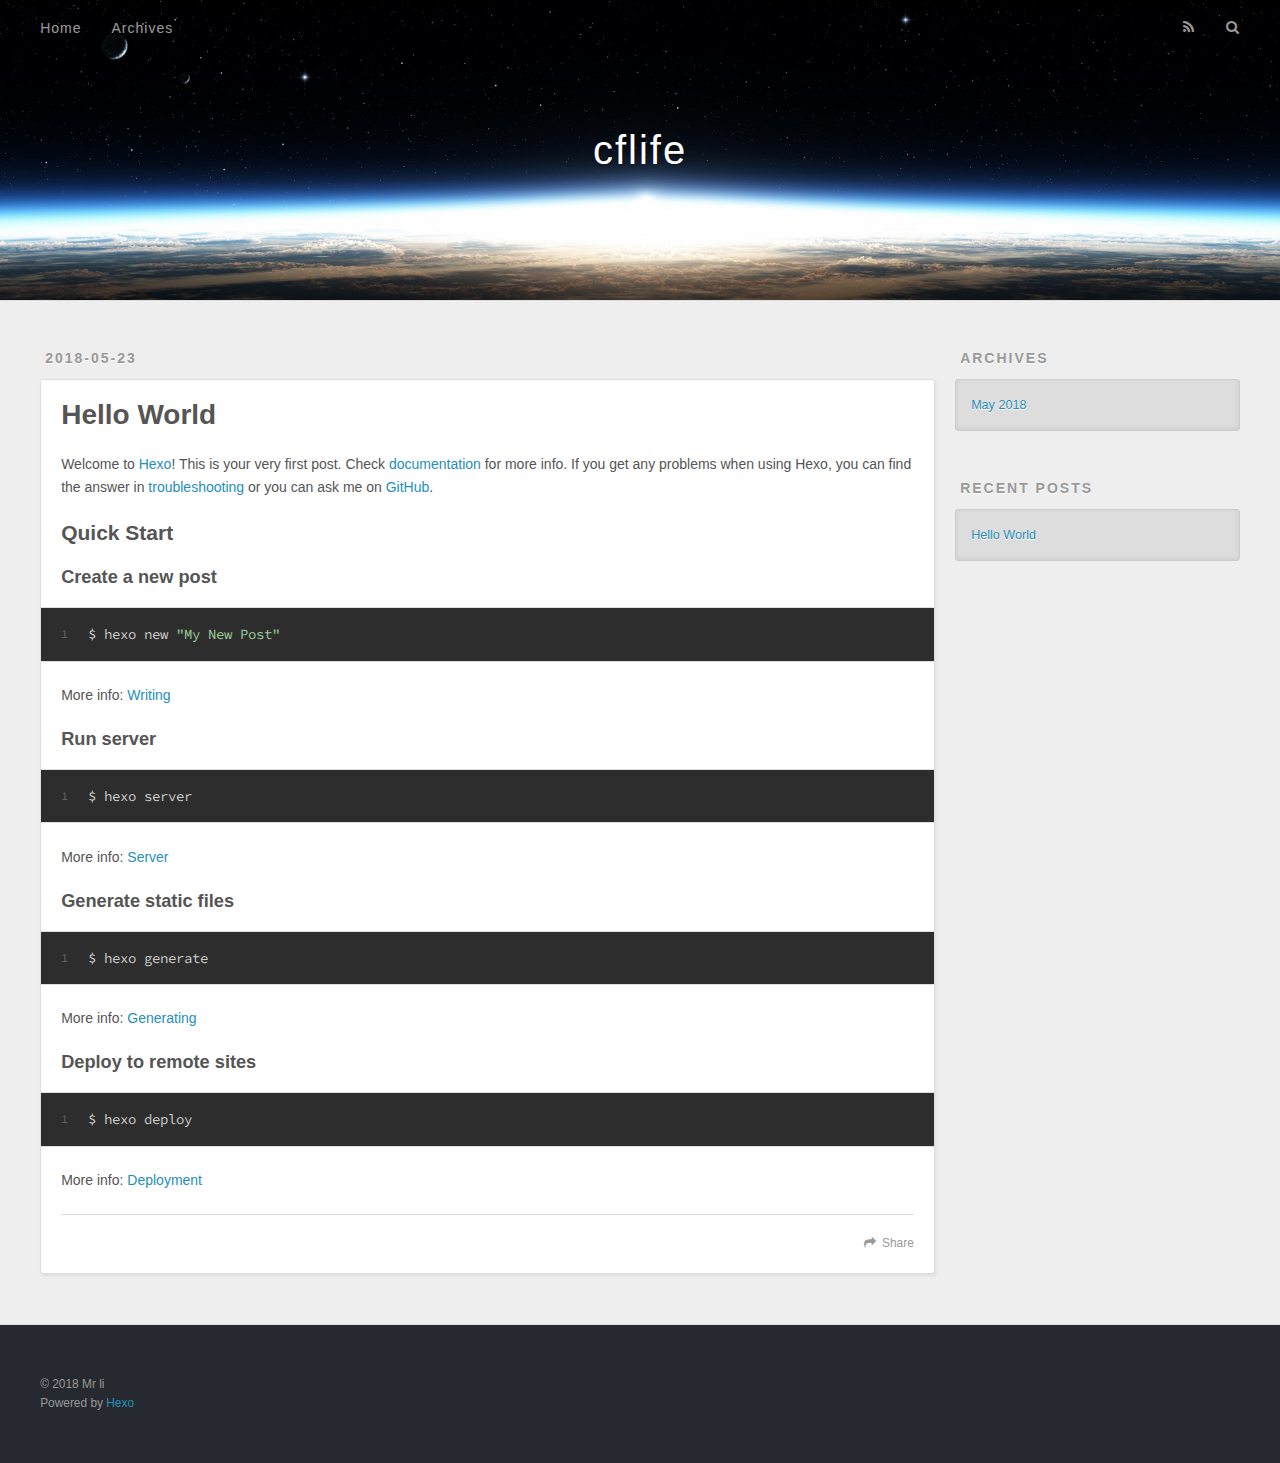
==== index.html @ 487282b2 "Site updated: 2018-05-23 17:48:22" ====
<!DOCTYPE html>
<html>
<head>
  <meta charset="utf-8">
  

  
  <title>cflife</title>
  <meta name="viewport" content="width=device-width, initial-scale=1, maximum-scale=1">
  <meta property="og:type" content="website">
<meta property="og:title" content="cflife">
<meta property="og:url" content="http://yoursite.com/index.html">
<meta property="og:site_name" content="cflife">
<meta property="og:locale" content="default">
<meta name="twitter:card" content="summary">
<meta name="twitter:title" content="cflife">
  
    <link rel="alternate" href="/atom.xml" title="cflife" type="application/atom+xml">
  
  
    <link rel="icon" href="/favicon.png">
  
  
    <link href="//fonts.googleapis.com/css?family=Source+Code+Pro" rel="stylesheet" type="text/css">
  
  <link rel="stylesheet" href="/css/style.css">
</head>

<body>
  <div id="container">
    <div id="wrap">
      <header id="header">
  <div id="banner"></div>
  <div id="header-outer" class="outer">
    <div id="header-title" class="inner">
      <h1 id="logo-wrap">
        <a href="/" id="logo">cflife</a>
      </h1>
      
    </div>
    <div id="header-inner" class="inner">
      <nav id="main-nav">
        <a id="main-nav-toggle" class="nav-icon"></a>
        
          <a class="main-nav-link" href="/">Home</a>
        
          <a class="main-nav-link" href="/archives">Archives</a>
        
      </nav>
      <nav id="sub-nav">
        
          <a id="nav-rss-link" class="nav-icon" href="/atom.xml" title="RSS Feed"></a>
        
        <a id="nav-search-btn" class="nav-icon" title="Search"></a>
      </nav>
      <div id="search-form-wrap">
        <form action="//google.com/search" method="get" accept-charset="UTF-8" class="search-form"><input type="search" name="q" class="search-form-input" placeholder="Search"><button type="submit" class="search-form-submit">&#xF002;</button><input type="hidden" name="sitesearch" value="http://yoursite.com"></form>
      </div>
    </div>
  </div>
</header>
      <div class="outer">
        <section id="main">
  
    <article id="post-hello-world" class="article article-type-post" itemscope itemprop="blogPost">
  <div class="article-meta">
    <a href="/2018/05/23/hello-world/" class="article-date">
  <time datetime="2018-05-23T09:26:45.474Z" itemprop="datePublished">2018-05-23</time>
</a>
    
  </div>
  <div class="article-inner">
    
    
      <header class="article-header">
        
  
    <h1 itemprop="name">
      <a class="article-title" href="/2018/05/23/hello-world/">Hello World</a>
    </h1>
  

      </header>
    
    <div class="article-entry" itemprop="articleBody">
      
        <p>Welcome to <a href="https://hexo.io/" target="_blank" rel="noopener">Hexo</a>! This is your very first post. Check <a href="https://hexo.io/docs/" target="_blank" rel="noopener">documentation</a> for more info. If you get any problems when using Hexo, you can find the answer in <a href="https://hexo.io/docs/troubleshooting.html" target="_blank" rel="noopener">troubleshooting</a> or you can ask me on <a href="https://github.com/hexojs/hexo/issues" target="_blank" rel="noopener">GitHub</a>.</p>
<h2 id="Quick-Start"><a href="#Quick-Start" class="headerlink" title="Quick Start"></a>Quick Start</h2><h3 id="Create-a-new-post"><a href="#Create-a-new-post" class="headerlink" title="Create a new post"></a>Create a new post</h3><figure class="highlight bash"><table><tr><td class="gutter"><pre><span class="line">1</span><br></pre></td><td class="code"><pre><span class="line">$ hexo new <span class="string">"My New Post"</span></span><br></pre></td></tr></table></figure>
<p>More info: <a href="https://hexo.io/docs/writing.html" target="_blank" rel="noopener">Writing</a></p>
<h3 id="Run-server"><a href="#Run-server" class="headerlink" title="Run server"></a>Run server</h3><figure class="highlight bash"><table><tr><td class="gutter"><pre><span class="line">1</span><br></pre></td><td class="code"><pre><span class="line">$ hexo server</span><br></pre></td></tr></table></figure>
<p>More info: <a href="https://hexo.io/docs/server.html" target="_blank" rel="noopener">Server</a></p>
<h3 id="Generate-static-files"><a href="#Generate-static-files" class="headerlink" title="Generate static files"></a>Generate static files</h3><figure class="highlight bash"><table><tr><td class="gutter"><pre><span class="line">1</span><br></pre></td><td class="code"><pre><span class="line">$ hexo generate</span><br></pre></td></tr></table></figure>
<p>More info: <a href="https://hexo.io/docs/generating.html" target="_blank" rel="noopener">Generating</a></p>
<h3 id="Deploy-to-remote-sites"><a href="#Deploy-to-remote-sites" class="headerlink" title="Deploy to remote sites"></a>Deploy to remote sites</h3><figure class="highlight bash"><table><tr><td class="gutter"><pre><span class="line">1</span><br></pre></td><td class="code"><pre><span class="line">$ hexo deploy</span><br></pre></td></tr></table></figure>
<p>More info: <a href="https://hexo.io/docs/deployment.html" target="_blank" rel="noopener">Deployment</a></p>

      
    </div>
    <footer class="article-footer">
      <a data-url="http://yoursite.com/2018/05/23/hello-world/" data-id="cjhixe6qp0000dop8ftk50nv5" class="article-share-link">Share</a>
      
      
    </footer>
  </div>
  
</article>


  


</section>
        
          <aside id="sidebar">
  
    

  
    

  
    
  
    
  <div class="widget-wrap">
    <h3 class="widget-title">Archives</h3>
    <div class="widget">
      <ul class="archive-list"><li class="archive-list-item"><a class="archive-list-link" href="/archives/2018/05/">May 2018</a></li></ul>
    </div>
  </div>


  
    
  <div class="widget-wrap">
    <h3 class="widget-title">Recent Posts</h3>
    <div class="widget">
      <ul>
        
          <li>
            <a href="/2018/05/23/hello-world/">Hello World</a>
          </li>
        
      </ul>
    </div>
  </div>

  
</aside>
        
      </div>
      <footer id="footer">
  
  <div class="outer">
    <div id="footer-info" class="inner">
      &copy; 2018 Mr li<br>
      Powered by <a href="http://hexo.io/" target="_blank">Hexo</a>
    </div>
  </div>
</footer>
    </div>
    <nav id="mobile-nav">
  
    <a href="/" class="mobile-nav-link">Home</a>
  
    <a href="/archives" class="mobile-nav-link">Archives</a>
  
</nav>
    

<script src="//ajax.googleapis.com/ajax/libs/jquery/2.0.3/jquery.min.js"></script>


  <link rel="stylesheet" href="/fancybox/jquery.fancybox.css">
  <script src="/fancybox/jquery.fancybox.pack.js"></script>


<script src="/js/script.js"></script>



  </div>
</body>
</html>
---- css/style.css ----
body {
  width: 100%;
}
body:before,
body:after {
  content: "";
  display: table;
}
body:after {
  clear: both;
}
html,
body,
div,
span,
applet,
object,
iframe,
h1,
h2,
h3,
h4,
h5,
h6,
p,
blockquote,
pre,
a,
abbr,
acronym,
address,
big,
cite,
code,
del,
dfn,
em,
img,
ins,
kbd,
q,
s,
samp,
small,
strike,
strong,
sub,
sup,
tt,
var,
dl,
dt,
dd,
ol,
ul,
li,
fieldset,
form,
label,
legend,
table,
caption,
tbody,
tfoot,
thead,
tr,
th,
td {
  margin: 0;
  padding: 0;
  border: 0;
  outline: 0;
  font-weight: inherit;
  font-style: inherit;
  font-family: inherit;
  font-size: 100%;
  vertical-align: baseline;
}
body {
  line-height: 1;
  color: #000;
  background: #fff;
}
ol,
ul {
  list-style: none;
}
table {
  border-collapse: separate;
  border-spacing: 0;
  vertical-align: middle;
}
caption,
th,
td {
  text-align: left;
  font-weight: normal;
  vertical-align: middle;
}
a img {
  border: none;
}
input,
button {
  margin: 0;
  padding: 0;
}
input::-moz-focus-inner,
button::-moz-focus-inner {
  border: 0;
  padding: 0;
}
@font-face {
  font-family: FontAwesome;
  font-style: normal;
  font-weight: normal;
  src: url("fonts/fontawesome-webfont.eot?v=#4.0.3");
  src: url("fonts/fontawesome-webfont.eot?#iefix&v=#4.0.3") format("embedded-opentype"), url("fonts/fontawesome-webfont.woff?v=#4.0.3") format("woff"), url("fonts/fontawesome-webfont.ttf?v=#4.0.3") format("truetype"), url("fonts/fontawesome-webfont.svg#fontawesomeregular?v=#4.0.3") format("svg");
}
html,
body,
#container {
  height: 100%;
}
body {
  background: #eee;
  font: 14px -apple-system, BlinkMacSystemFont, "Segoe UI", "Roboto", "Oxygen", "Ubuntu", "Cantarell", "Fira Sans", "Droid Sans", "Helvetica Neue", sans-serif;
  -webkit-text-size-adjust: 100%;
}
.outer {
  max-width: 1220px;
  margin: 0 auto;
  padding: 0 20px;
}
.outer:before,
.outer:after {
  content: "";
  display: table;
}
.outer:after {
  clear: both;
}
.inner {
  display: inline;
  float: left;
  width: 98.33333333333333%;
  margin: 0 0.833333333333333%;
}
.left,
.alignleft {
  float: left;
}
.right,
.alignright {
  float: right;
}
.clear {
  clear: both;
}
#container {
  position: relative;
}
.mobile-nav-on {
  overflow: hidden;
}
#wrap {
  height: 100%;
  width: 100%;
  position: absolute;
  top: 0;
  left: 0;
  -webkit-transition: 0.2s ease-out;
  -moz-transition: 0.2s ease-out;
  -ms-transition: 0.2s ease-out;
  transition: 0.2s ease-out;
  z-index: 1;
  background: #eee;
}
.mobile-nav-on #wrap {
  left: 280px;
}
@media screen and (min-width: 768px) {
  #main {
    display: inline;
    float: left;
    width: 73.33333333333333%;
    margin: 0 0.833333333333333%;
  }
}
.article-date,
.article-category-link,
.archive-year,
.widget-title {
  text-decoration: none;
  text-transform: uppercase;
  letter-spacing: 2px;
  color: #999;
  margin-bottom: 1em;
  margin-left: 5px;
  line-height: 1em;
  text-shadow: 0 1px #fff;
  font-weight: bold;
}
.article-inner,
.archive-article-inner {
  background: #fff;
  -webkit-box-shadow: 1px 2px 3px #ddd;
  box-shadow: 1px 2px 3px #ddd;
  border: 1px solid #ddd;
  border-radius: 3px;
}
.article-entry h1,
.widget h1 {
  font-size: 2em;
}
.article-entry h2,
.widget h2 {
  font-size: 1.5em;
}
.article-entry h3,
.widget h3 {
  font-size: 1.3em;
}
.article-entry h4,
.widget h4 {
  font-size: 1.2em;
}
.article-entry h5,
.widget h5 {
  font-size: 1em;
}
.article-entry h6,
.widget h6 {
  font-size: 1em;
  color: #999;
}
.article-entry hr,
.widget hr {
  border: 1px dashed #ddd;
}
.article-entry strong,
.widget strong {
  font-weight: bold;
}
.article-entry em,
.widget em,
.article-entry cite,
.widget cite {
  font-style: italic;
}
.article-entry sup,
.widget sup,
.article-entry sub,
.widget sub {
  font-size: 0.75em;
  line-height: 0;
  position: relative;
  vertical-align: baseline;
}
.article-entry sup,
.widget sup {
  top: -0.5em;
}
.article-entry sub,
.widget sub {
  bottom: -0.2em;
}
.article-entry small,
.widget small {
  font-size: 0.85em;
}
.article-entry acronym,
.widget acronym,
.article-entry abbr,
.widget abbr {
  border-bottom: 1px dotted;
}
.article-entry ul,
.widget ul,
.article-entry ol,
.widget ol,
.article-entry dl,
.widget dl {
  margin: 0 20px;
  line-height: 1.6em;
}
.article-entry ul ul,
.widget ul ul,
.article-entry ol ul,
.widget ol ul,
.article-entry ul ol,
.widget ul ol,
.article-entry ol ol,
.widget ol ol {
  margin-top: 0;
  margin-bottom: 0;
}
.article-entry ul,
.widget ul {
  list-style: disc;
}
.article-entry ol,
.widget ol {
  list-style: decimal;
}
.article-entry dt,
.widget dt {
  font-weight: bold;
}
#header {
  height: 300px;
  position: relative;
  border-bottom: 1px solid #ddd;
}
#header:before,
#header:after {
  content: "";
  position: absolute;
  left: 0;
  right: 0;
  height: 40px;
}
#header:before {
  top: 0;
  background: -webkit-linear-gradient(rgba(0,0,0,0.2), transparent);
  background: -moz-linear-gradient(rgba(0,0,0,0.2), transparent);
  background: -ms-linear-gradient(rgba(0,0,0,0.2), transparent);
  background: linear-gradient(rgba(0,0,0,0.2), transparent);
}
#header:after {
  bottom: 0;
  background: -webkit-linear-gradient(transparent, rgba(0,0,0,0.2));
  background: -moz-linear-gradient(transparent, rgba(0,0,0,0.2));
  background: -ms-linear-gradient(transparent, rgba(0,0,0,0.2));
  background: linear-gradient(transparent, rgba(0,0,0,0.2));
}
#header-outer {
  height: 100%;
  position: relative;
}
#header-inner {
  position: relative;
  overflow: hidden;
}
#banner {
  position: absolute;
  top: 0;
  left: 0;
  width: 100%;
  height: 100%;
  background: url("images/banner.jpg") center #000;
  -webkit-background-size: cover;
  -moz-background-size: cover;
  background-size: cover;
  z-index: -1;
}
#header-title {
  text-align: center;
  height: 40px;
  position: absolute;
  top: 50%;
  left: 0;
  margin-top: -20px;
}
#logo,
#subtitle {
  text-decoration: none;
  color: #fff;
  font-weight: 300;
  text-shadow: 0 1px 4px rgba(0,0,0,0.3);
}
#logo {
  font-size: 40px;
  line-height: 40px;
  letter-spacing: 2px;
}
#subtitle {
  font-size: 16px;
  line-height: 16px;
  letter-spacing: 1px;
}
#subtitle-wrap {
  margin-top: 16px;
}
#main-nav {
  float: left;
  margin-left: -15px;
}
.nav-icon,
.main-nav-link {
  float: left;
  color: #fff;
  opacity: 0.6;
  text-decoration: none;
  text-shadow: 0 1px rgba(0,0,0,0.2);
  -webkit-transition: opacity 0.2s;
  -moz-transition: opacity 0.2s;
  -ms-transition: opacity 0.2s;
  transition: opacity 0.2s;
  display: block;
  padding: 20px 15px;
}
.nav-icon:hover,
.main-nav-link:hover {
  opacity: 1;
}
.nav-icon {
  font-family: FontAwesome;
  text-align: center;
  font-size: 14px;
  width: 14px;
  height: 14px;
  padding: 20px 15px;
  position: relative;
  cursor: pointer;
}
.main-nav-link {
  font-weight: 300;
  letter-spacing: 1px;
}
@media screen and (max-width: 479px) {
  .main-nav-link {
    display: none;
  }
}
#main-nav-toggle {
  display: none;
}
#main-nav-toggle:before {
  content: "\f0c9";
}
@media screen and (max-width: 479px) {
  #main-nav-toggle {
    display: block;
  }
}
#sub-nav {
  float: right;
  margin-right: -15px;
}
#nav-rss-link:before {
  content: "\f09e";
}
#nav-search-btn:before {
  content: "\f002";
}
#search-form-wrap {
  position: absolute;
  top: 15px;
  width: 150px;
  height: 30px;
  right: -150px;
  opacity: 0;
  -webkit-transition: 0.2s ease-out;
  -moz-transition: 0.2s ease-out;
  -ms-transition: 0.2s ease-out;
  transition: 0.2s ease-out;
}
#search-form-wrap.on {
  opacity: 1;
  right: 0;
}
@media screen and (max-width: 479px) {
  #search-form-wrap {
    width: 100%;
    right: -100%;
  }
}
.search-form {
  position: absolute;
  top: 0;
  left: 0;
  right: 0;
  background: #fff;
  padding: 5px 15px;
  border-radius: 15px;
  -webkit-box-shadow: 0 0 10px rgba(0,0,0,0.3);
  box-shadow: 0 0 10px rgba(0,0,0,0.3);
}
.search-form-input {
  border: none;
  background: none;
  color: #555;
  width: 100%;
  font: 13px -apple-system, BlinkMacSystemFont, "Segoe UI", "Roboto", "Oxygen", "Ubuntu", "Cantarell", "Fira Sans", "Droid Sans", "Helvetica Neue", sans-serif;
  outline: none;
}
.search-form-input::-webkit-search-results-decoration,
.search-form-input::-webkit-search-cancel-button {
  -webkit-appearance: none;
}
.search-form-submit {
  position: absolute;
  top: 50%;
  right: 10px;
  margin-top: -7px;
  font: 13px FontAwesome;
  border: none;
  background: none;
  color: #bbb;
  cursor: pointer;
}
.search-form-submit:hover,
.search-form-submit:focus {
  color: #777;
}
.article {
  margin: 50px 0;
}
.article-inner {
  overflow: hidden;
}
.article-meta:before,
.article-meta:after {
  content: "";
  display: table;
}
.article-meta:after {
  clear: both;
}
.article-date {
  float: left;
}
.article-category {
  float: left;
  line-height: 1em;
  color: #ccc;
  text-shadow: 0 1px #fff;
  margin-left: 8px;
}
.article-category:before {
  content: "\2022";
}
.article-category-link {
  margin: 0 12px 1em;
}
.article-header {
  padding: 20px 20px 0;
}
.article-title {
  text-decoration: none;
  font-size: 2em;
  font-weight: bold;
  color: #555;
  line-height: 1.1em;
  -webkit-transition: color 0.2s;
  -moz-transition: color 0.2s;
  -ms-transition: color 0.2s;
  transition: color 0.2s;
}
a.article-title:hover {
  color: #258fb8;
}
.article-entry {
  color: #555;
  padding: 0 20px;
}
.article-entry:before,
.article-entry:after {
  content: "";
  display: table;
}
.article-entry:after {
  clear: both;
}
.article-entry p,
.article-entry table {
  line-height: 1.6em;
  margin: 1.6em 0;
}
.article-entry h1,
.article-entry h2,
.article-entry h3,
.article-entry h4,
.article-entry h5,
.article-entry h6 {
  font-weight: bold;
}
.article-entry h1,
.article-entry h2,
.article-entry h3,
.article-entry h4,
.article-entry h5,
.article-entry h6 {
  line-height: 1.1em;
  margin: 1.1em 0;
}
.article-entry a {
  color: #258fb8;
  text-decoration: none;
}
.article-entry a:hover {
  text-decoration: underline;
}
.article-entry ul,
.article-entry ol,
.article-entry dl {
  margin-top: 1.6em;
  margin-bottom: 1.6em;
}
.article-entry img,
.article-entry video {
  max-width: 100%;
  height: auto;
  display: block;
  margin: auto;
}
.article-entry iframe {
  border: none;
}
.article-entry table {
  width: 100%;
  border-collapse: collapse;
  border-spacing: 0;
}
.article-entry th {
  font-weight: bold;
  border-bottom: 3px solid #ddd;
  padding-bottom: 0.5em;
}
.article-entry td {
  border-bottom: 1px solid #ddd;
  padding: 10px 0;
}
.article-entry blockquote {
  font-family: Georgia, "Times New Roman", serif;
  font-size: 1.4em;
  margin: 1.6em 20px;
  text-align: center;
}
.article-entry blockquote footer {
  font-size: 14px;
  margin: 1.6em 0;
  font-family: -apple-system, BlinkMacSystemFont, "Segoe UI", "Roboto", "Oxygen", "Ubuntu", "Cantarell", "Fira Sans", "Droid Sans", "Helvetica Neue", sans-serif;
}
.article-entry blockquote footer cite:before {
  content: "—";
  padding: 0 0.5em;
}
.article-entry .pullquote {
  text-align: left;
  width: 45%;
  margin: 0;
}
.article-entry .pullquote.left {
  margin-left: 0.5em;
  margin-right: 1em;
}
.article-entry .pullquote.right {
  margin-right: 0.5em;
  margin-left: 1em;
}
.article-entry .caption {
  color: #999;
  display: block;
  font-size: 0.9em;
  margin-top: 0.5em;
  position: relative;
  text-align: center;
}
.article-entry .video-container {
  position: relative;
  padding-top: 56.25%;
  height: 0;
  overflow: hidden;
}
.article-entry .video-container iframe,
.article-entry .video-container object,
.article-entry .video-container embed {
  position: absolute;
  top: 0;
  left: 0;
  width: 100%;
  height: 100%;
  margin-top: 0;
}
.article-more-link a {
  display: inline-block;
  line-height: 1em;
  padding: 6px 15px;
  border-radius: 15px;
  background: #eee;
  color: #999;
  text-shadow: 0 1px #fff;
  text-decoration: none;
}
.article-more-link a:hover {
  background: #258fb8;
  color: #fff;
  text-decoration: none;
  text-shadow: 0 1px #1e7293;
}
.article-footer {
  font-size: 0.85em;
  line-height: 1.6em;
  border-top: 1px solid #ddd;
  padding-top: 1.6em;
  margin: 0 20px 20px;
}
.article-footer:before,
.article-footer:after {
  content: "";
  display: table;
}
.article-footer:after {
  clear: both;
}
.article-footer a {
  color: #999;
  text-decoration: none;
}
.article-footer a:hover {
  color: #555;
}
.article-tag-list-item {
  float: left;
  margin-right: 10px;
}
.article-tag-list-link:before {
  content: "#";
}
.article-comment-link {
  float: right;
}
.article-comment-link:before {
  content: "\f075";
  font-family: FontAwesome;
  padding-right: 8px;
}
.article-share-link {
  cursor: pointer;
  float: right;
  margin-left: 20px;
}
.article-share-link:before {
  content: "\f064";
  font-family: FontAwesome;
  padding-right: 6px;
}
#article-nav {
  position: relative;
}
#article-nav:before,
#article-nav:after {
  content: "";
  display: table;
}
#article-nav:after {
  clear: both;
}
@media screen and (min-width: 768px) {
  #article-nav {
    margin: 50px 0;
  }
  #article-nav:before {
    width: 8px;
    height: 8px;
    position: absolute;
    top: 50%;
    left: 50%;
    margin-top: -4px;
    margin-left: -4px;
    content: "";
    border-radius: 50%;
    background: #ddd;
    -webkit-box-shadow: 0 1px 2px #fff;
    box-shadow: 0 1px 2px #fff;
  }
}
.article-nav-link-wrap {
  text-decoration: none;
  text-shadow: 0 1px #fff;
  color: #999;
  -webkit-box-sizing: border-box;
  -moz-box-sizing: border-box;
  box-sizing: border-box;
  margin-top: 50px;
  text-align: center;
  display: block;
}
.article-nav-link-wrap:hover {
  color: #555;
}
@media screen and (min-width: 768px) {
  .article-nav-link-wrap {
    width: 50%;
    margin-top: 0;
  }
}
@media screen and (min-width: 768px) {
  #article-nav-newer {
    float: left;
    text-align: right;
    padding-right: 20px;
  }
}
@media screen and (min-width: 768px) {
  #article-nav-older {
    float: right;
    text-align: left;
    padding-left: 20px;
  }
}
.article-nav-caption {
  text-transform: uppercase;
  letter-spacing: 2px;
  color: #ddd;
  line-height: 1em;
  font-weight: bold;
}
#article-nav-newer .article-nav-caption {
  margin-right: -2px;
}
.article-nav-title {
  font-size: 0.85em;
  line-height: 1.6em;
  margin-top: 0.5em;
}
.article-share-box {
  position: absolute;
  display: none;
  background: #fff;
  -webkit-box-shadow: 1px 2px 10px rgba(0,0,0,0.2);
  box-shadow: 1px 2px 10px rgba(0,0,0,0.2);
  border-radius: 3px;
  margin-left: -145px;
  overflow: hidden;
  z-index: 1;
}
.article-share-box.on {
  display: block;
}
.article-share-input {
  width: 100%;
  background: none;
  -webkit-box-sizing: border-box;
  -moz-box-sizing: border-box;
  box-sizing: border-box;
  font: 14px -apple-system, BlinkMacSystemFont, "Segoe UI", "Roboto", "Oxygen", "Ubuntu", "Cantarell", "Fira Sans", "Droid Sans", "Helvetica Neue", sans-serif;
  padding: 0 15px;
  color: #555;
  outline: none;
  border: 1px solid #ddd;
  border-radius: 3px 3px 0 0;
  height: 36px;
  line-height: 36px;
}
.article-share-links {
  background: #eee;
}
.article-share-links:before,
.article-share-links:after {
  content: "";
  display: table;
}
.article-share-links:after {
  clear: both;
}
.article-share-twitter,
.article-share-facebook,
.article-share-pinterest,
.article-share-google {
  width: 50px;
  height: 36px;
  display: block;
  float: left;
  position: relative;
  color: #999;
  text-shadow: 0 1px #fff;
}
.article-share-twitter:before,
.article-share-facebook:before,
.article-share-pinterest:before,
.article-share-google:before {
  font-size: 20px;
  font-family: FontAwesome;
  width: 20px;
  height: 20px;
  position: absolute;
  top: 50%;
  left: 50%;
  margin-top: -10px;
  margin-left: -10px;
  text-align: center;
}
.article-share-twitter:hover,
.article-share-facebook:hover,
.article-share-pinterest:hover,
.article-share-google:hover {
  color: #fff;
}
.article-share-twitter:before {
  content: "\f099";
}
.article-share-twitter:hover {
  background: #00aced;
  text-shadow: 0 1px #008abe;
}
.article-share-facebook:before {
  content: "\f09a";
}
.article-share-facebook:hover {
  background: #3b5998;
  text-shadow: 0 1px #2f477a;
}
.article-share-pinterest:before {
  content: "\f0d2";
}
.article-share-pinterest:hover {
  background: #cb2027;
  text-shadow: 0 1px #a21a1f;
}
.article-share-google:before {
  content: "\f0d5";
}
.article-share-google:hover {
  background: #dd4b39;
  text-shadow: 0 1px #be3221;
}
.article-gallery {
  background: #000;
  position: relative;
}
.article-gallery-photos {
  position: relative;
  overflow: hidden;
}
.article-gallery-img {
  display: none;
  max-width: 100%;
}
.article-gallery-img:first-child {
  display: block;
}
.article-gallery-img.loaded {
  position: absolute;
  display: block;
}
.article-gallery-img img {
  display: block;
  max-width: 100%;
  margin: 0 auto;
}
#comments {
  background: #fff;
  -webkit-box-shadow: 1px 2px 3px #ddd;
  box-shadow: 1px 2px 3px #ddd;
  padding: 20px;
  border: 1px solid #ddd;
  border-radius: 3px;
  margin: 50px 0;
}
#comments a {
  color: #258fb8;
}
.archives-wrap {
  margin: 50px 0;
}
.archives:before,
.archives:after {
  content: "";
  display: table;
}
.archives:after {
  clear: both;
}
.archive-year-wrap {
  margin-bottom: 1em;
}
.archives {
  -webkit-column-gap: 10px;
  -moz-column-gap: 10px;
  column-gap: 10px;
}
@media screen and (min-width: 480px) and (max-width: 767px) {
  .archives {
    -webkit-column-count: 2;
    -moz-column-count: 2;
    column-count: 2;
  }
}
@media screen and (min-width: 768px) {
  .archives {
    -webkit-column-count: 3;
    -moz-column-count: 3;
    column-count: 3;
  }
}
.archive-article {
  -webkit-column-break-inside: avoid;
  page-break-inside: avoid;
  overflow: hidden;
  break-inside: avoid-column;
}
.archive-article-inner {
  padding: 10px;
  margin-bottom: 15px;
}
.archive-article-title {
  text-decoration: none;
  font-weight: bold;
  color: #555;
  -webkit-transition: color 0.2s;
  -moz-transition: color 0.2s;
  -ms-transition: color 0.2s;
  transition: color 0.2s;
  line-height: 1.6em;
}
.archive-article-title:hover {
  color: #258fb8;
}
.archive-article-footer {
  margin-top: 1em;
}
.archive-article-date {
  color: #999;
  text-decoration: none;
  font-size: 0.85em;
  line-height: 1em;
  margin-bottom: 0.5em;
  display: block;
}
#page-nav {
  margin: 50px auto;
  background: #fff;
  -webkit-box-shadow: 1px 2px 3px #ddd;
  box-shadow: 1px 2px 3px #ddd;
  border: 1px solid #ddd;
  border-radius: 3px;
  text-align: center;
  color: #999;
  overflow: hidden;
}
#page-nav:before,
#page-nav:after {
  content: "";
  display: table;
}
#page-nav:after {
  clear: both;
}
#page-nav a,
#page-nav span {
  padding: 10px 20px;
  line-height: 1;
  height: 2ex;
}
#page-nav a {
  color: #999;
  text-decoration: none;
}
#page-nav a:hover {
  background: #999;
  color: #fff;
}
#page-nav .prev {
  float: left;
}
#page-nav .next {
  float: right;
}
#page-nav .page-number {
  display: inline-block;
}
@media screen and (max-width: 479px) {
  #page-nav .page-number {
    display: none;
  }
}
#page-nav .current {
  color: #555;
  font-weight: bold;
}
#page-nav .space {
  color: #ddd;
}
#footer {
  background: #262a30;
  padding: 50px 0;
  border-top: 1px solid #ddd;
  color: #999;
}
#footer a {
  color: #258fb8;
  text-decoration: none;
}
#footer a:hover {
  text-decoration: underline;
}
#footer-info {
  line-height: 1.6em;
  font-size: 0.85em;
}
.article-entry pre,
.article-entry .highlight {
  background: #2d2d2d;
  margin: 0 -20px;
  padding: 15px 20px;
  border-style: solid;
  border-color: #ddd;
  border-width: 1px 0;
  overflow: auto;
  color: #ccc;
  line-height: 22.400000000000002px;
}
.article-entry .highlight .gutter pre,
.article-entry .gist .gist-file .gist-data .line-numbers {
  color: #666;
  font-size: 0.85em;
}
.article-entry pre,
.article-entry code {
  font-family: "Source Code Pro", Consolas, Monaco, Menlo, Consolas, monospace;
}
.article-entry code {
  background: #eee;
  text-shadow: 0 1px #fff;
  padding: 0 0.3em;
}
.article-entry pre code {
  background: none;
  text-shadow: none;
  padding: 0;
}
.article-entry .highlight pre {
  border: none;
  margin: 0;
  padding: 0;
}
.article-entry .highlight table {
  margin: 0;
  width: auto;
}
.article-entry .highlight td {
  border: none;
  padding: 0;
}
.article-entry .highlight figcaption {
  font-size: 0.85em;
  color: #999;
  line-height: 1em;
  margin-bottom: 1em;
}
.article-entry .highlight figcaption:before,
.article-entry .highlight figcaption:after {
  content: "";
  display: table;
}
.article-entry .highlight figcaption:after {
  clear: both;
}
.article-entry .highlight figcaption a {
  float: right;
}
.article-entry .highlight .gutter pre {
  text-align: right;
  padding-right: 20px;
}
.article-entry .highlight .line {
  height: 22.400000000000002px;
}
.article-entry .highlight .line.marked {
  background: #515151;
}
.article-entry .gist {
  margin: 0 -20px;
  border-style: solid;
  border-color: #ddd;
  border-width: 1px 0;
  background: #2d2d2d;
  padding: 15px 20px 15px 0;
}
.article-entry .gist .gist-file {
  border: none;
  font-family: "Source Code Pro", Consolas, Monaco, Menlo, Consolas, monospace;
  margin: 0;
}
.article-entry .gist .gist-file .gist-data {
  background: none;
  border: none;
}
.article-entry .gist .gist-file .gist-data .line-numbers {
  background: none;
  border: none;
  padding: 0 20px 0 0;
}
.article-entry .gist .gist-file .gist-data .line-data {
  padding: 0 !important;
}
.article-entry .gist .gist-file .highlight {
  margin: 0;
  padding: 0;
  border: none;
}
.article-entry .gist .gist-file .gist-meta {
  background: #2d2d2d;
  color: #999;
  font: 0.85em -apple-system, BlinkMacSystemFont, "Segoe UI", "Roboto", "Oxygen", "Ubuntu", "Cantarell", "Fira Sans", "Droid Sans", "Helvetica Neue", sans-serif;
  text-shadow: 0 0;
  padding: 0;
  margin-top: 1em;
  margin-left: 20px;
}
.article-entry .gist .gist-file .gist-meta a {
  color: #258fb8;
  font-weight: normal;
}
.article-entry .gist .gist-file .gist-meta a:hover {
  text-decoration: underline;
}
pre .comment,
pre .title {
  color: #999;
}
pre .variable,
pre .attribute,
pre .tag,
pre .regexp,
pre .ruby .constant,
pre .xml .tag .title,
pre .xml .pi,
pre .xml .doctype,
pre .html .doctype,
pre .css .id,
pre .css .class,
pre .css .pseudo {
  color: #f2777a;
}
pre .number,
pre .preprocessor,
pre .built_in,
pre .literal,
pre .params,
pre .constant {
  color: #f99157;
}
pre .class,
pre .ruby .class .title,
pre .css .rules .attribute {
  color: #9c9;
}
pre .string,
pre .value,
pre .inheritance,
pre .header,
pre .ruby .symbol,
pre .xml .cdata {
  color: #9c9;
}
pre .css .hexcolor {
  color: #6cc;
}
pre .function,
pre .python .decorator,
pre .python .title,
pre .ruby .function .title,
pre .ruby .title .keyword,
pre .perl .sub,
pre .javascript .title,
pre .coffeescript .title {
  color: #69c;
}
pre .keyword,
pre .javascript .function {
  color: #c9c;
}
@media screen and (max-width: 479px) {
  #mobile-nav {
    position: absolute;
    top: 0;
    left: 0;
    width: 280px;
    height: 100%;
    background: #191919;
    border-right: 1px solid #fff;
  }
}
@media screen and (max-width: 479px) {
  .mobile-nav-link {
    display: block;
    color: #999;
    text-decoration: none;
    padding: 15px 20px;
    font-weight: bold;
  }
  .mobile-nav-link:hover {
    color: #fff;
  }
}
@media screen and (min-width: 768px) {
  #sidebar {
    display: inline;
    float: left;
    width: 23.333333333333332%;
    margin: 0 0.833333333333333%;
  }
}
.widget-wrap {
  margin: 50px 0;
}
.widget {
  color: #777;
  text-shadow: 0 1px #fff;
  background: #ddd;
  -webkit-box-shadow: 0 -1px 4px #ccc inset;
  box-shadow: 0 -1px 4px #ccc inset;
  border: 1px solid #ccc;
  padding: 15px;
  border-radius: 3px;
}
.widget a {
  color: #258fb8;
  text-decoration: none;
}
.widget a:hover {
  text-decoration: underline;
}
.widget ul ul,
.widget ol ul,
.widget dl ul,
.widget ul ol,
.widget ol ol,
.widget dl ol,
.widget ul dl,
.widget ol dl,
.widget dl dl {
  margin-left: 15px;
  list-style: disc;
}
.widget {
  line-height: 1.6em;
  word-wrap: break-word;
  font-size: 0.9em;
}
.widget ul,
.widget ol {
  list-style: none;
  margin: 0;
}
.widget ul ul,
.widget ol ul,
.widget ul ol,
.widget ol ol {
  margin: 0 20px;
}
.widget ul ul,
.widget ol ul {
  list-style: disc;
}
.widget ul ol,
.widget ol ol {
  list-style: decimal;
}
.category-list-count,
.tag-list-count,
.archive-list-count {
  padding-left: 5px;
  color: #999;
  font-size: 0.85em;
}
.category-list-count:before,
.tag-list-count:before,
.archive-list-count:before {
  content: "(";
}
.category-list-count:after,
.tag-list-count:after,
.archive-list-count:after {
  content: ")";
}
.tagcloud a {
  margin-right: 5px;
  display: inline-block;
}
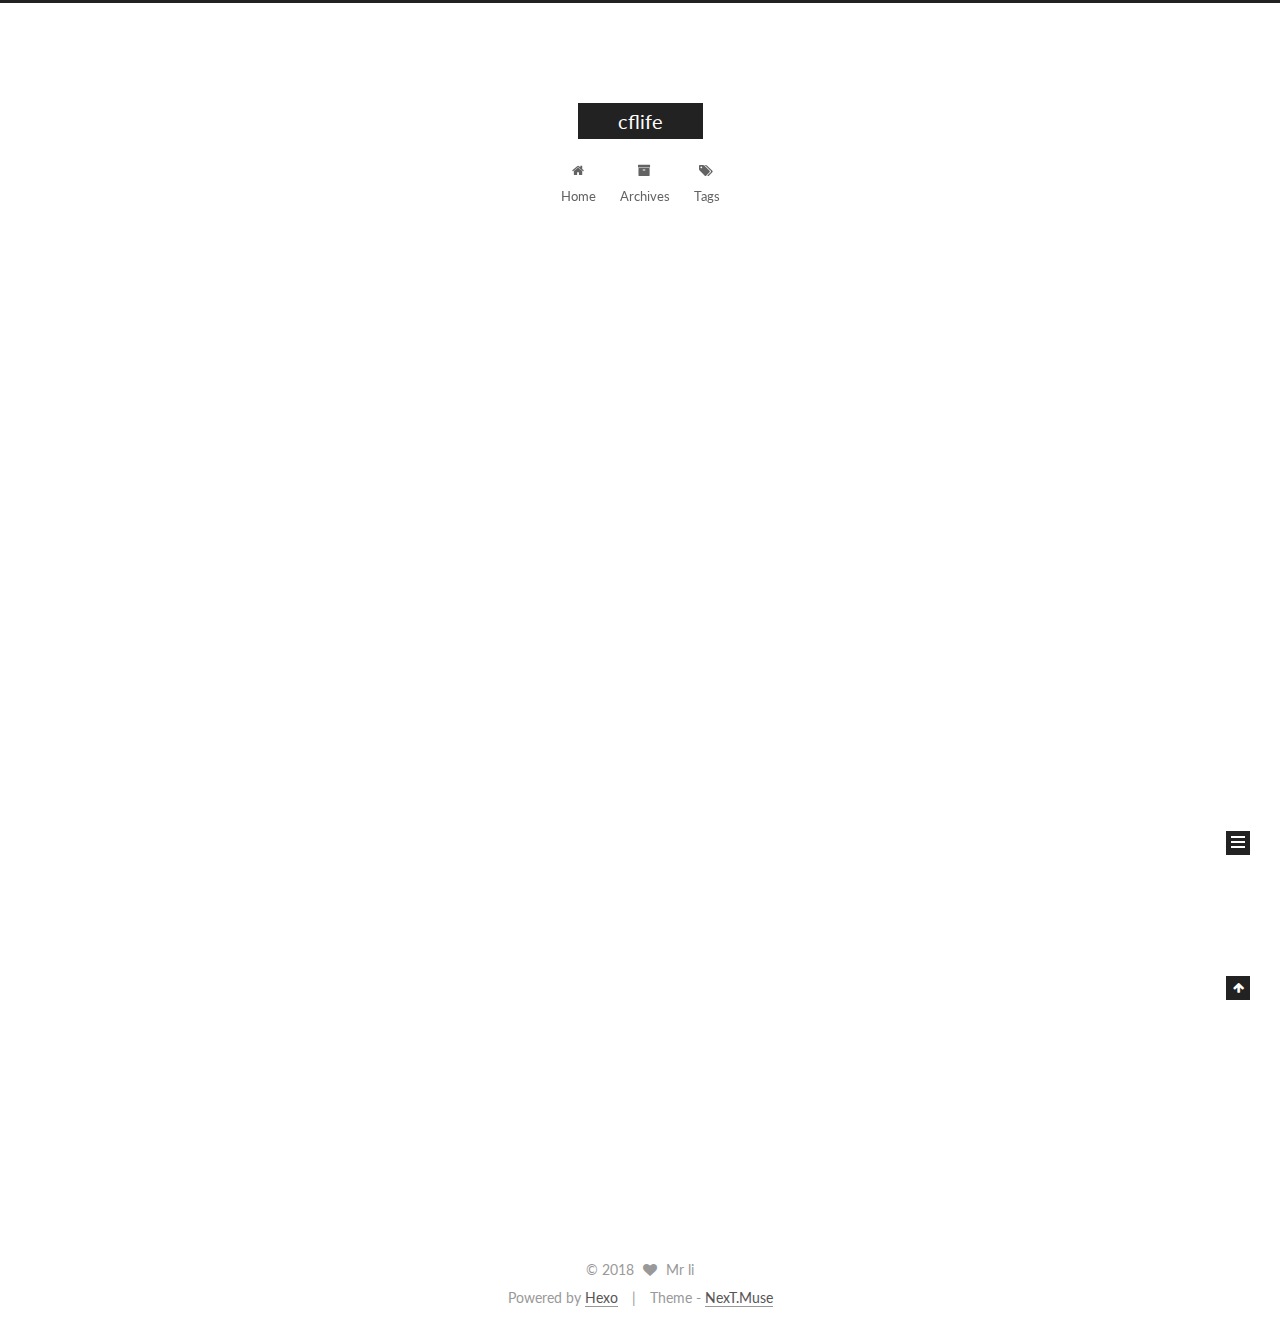
==== commit 9c71c4b6: "Site updated: 2018-05-24 17:23:18" ====
--- a/index.html
+++ b/index.html
@@ -1,184 +1,799 @@
 <!DOCTYPE html>
-<html>
+
+
+
+  
+
+
+<html class="theme-next muse use-motion" lang="">
 <head>
-  <meta charset="utf-8">
-  
-
-  
-  <title>cflife</title>
-  <meta name="viewport" content="width=device-width, initial-scale=1, maximum-scale=1">
-  <meta property="og:type" content="website">
+  <meta charset="UTF-8"/>
+<meta http-equiv="X-UA-Compatible" content="IE=edge" />
+<meta name="viewport" content="width=device-width, initial-scale=1, maximum-scale=1"/>
+<meta name="theme-color" content="#222">
+
+
+
+
+
+
+
+
+
+<meta http-equiv="Cache-Control" content="no-transform" />
+<meta http-equiv="Cache-Control" content="no-siteapp" />
+
+
+
+
+
+
+
+
+
+
+
+
+
+
+
+  
+  
+  <link href="/lib/fancybox/source/jquery.fancybox.css?v=2.1.5" rel="stylesheet" type="text/css" />
+
+
+
+
+  
+  
+  
+  
+
+  
+    
+    
+  
+
+  
+
+  
+
+  
+
+  
+
+  
+    
+    
+    <link href="//fonts.googleapis.com/css?family=Lato:300,300italic,400,400italic,700,700italic&subset=latin,latin-ext" rel="stylesheet" type="text/css">
+  
+
+
+
+
+
+
+<link href="/lib/font-awesome/css/font-awesome.min.css?v=4.6.2" rel="stylesheet" type="text/css" />
+
+<link href="/css/main.css?v=5.1.2" rel="stylesheet" type="text/css" />
+
+
+  <meta name="keywords" content="Hexo, NexT" />
+
+
+
+
+
+
+
+
+  <link rel="shortcut icon" type="image/x-icon" href="/favicon.ico?v=5.1.2" />
+
+
+
+
+
+
+<meta property="og:type" content="website">
 <meta property="og:title" content="cflife">
 <meta property="og:url" content="http://yoursite.com/index.html">
 <meta property="og:site_name" content="cflife">
 <meta property="og:locale" content="default">
 <meta name="twitter:card" content="summary">
 <meta name="twitter:title" content="cflife">
-  
-    <link rel="alternate" href="/atom.xml" title="cflife" type="application/atom+xml">
-  
-  
-    <link rel="icon" href="/favicon.png">
-  
-  
-    <link href="//fonts.googleapis.com/css?family=Source+Code+Pro" rel="stylesheet" type="text/css">
-  
-  <link rel="stylesheet" href="/css/style.css">
+
+
+
+<script type="text/javascript" id="hexo.configurations">
+  var NexT = window.NexT || {};
+  var CONFIG = {
+    root: '/',
+    scheme: 'Muse',
+    sidebar: {"position":"left","display":"post","offset":12,"offset_float":12,"b2t":false,"scrollpercent":false,"onmobile":false},
+    fancybox: true,
+    tabs: true,
+    motion: true,
+    duoshuo: {
+      userId: '0',
+      author: 'Author'
+    },
+    algolia: {
+      applicationID: '',
+      apiKey: '',
+      indexName: '',
+      hits: {"per_page":10},
+      labels: {"input_placeholder":"Search for Posts","hits_empty":"We didn't find any results for the search: ${query}","hits_stats":"${hits} results found in ${time} ms"}
+    }
+  };
+</script>
+
+
+
+  <link rel="canonical" href="http://yoursite.com/"/>
+
+
+
+
+
+  <title>cflife</title>
+  
+
+
+
+
+
+
+
+
+
+
+
+
+
+
 </head>
 
-<body>
-  <div id="container">
-    <div id="wrap">
-      <header id="header">
-  <div id="banner"></div>
-  <div id="header-outer" class="outer">
-    <div id="header-title" class="inner">
-      <h1 id="logo-wrap">
-        <a href="/" id="logo">cflife</a>
-      </h1>
-      
+<body itemscope itemtype="http://schema.org/WebPage" lang="default">
+
+  
+  
+    
+  
+
+  <div class="container sidebar-position-left 
+   page-home 
+ ">
+    <div class="headband"></div>
+
+    <header id="header" class="header" itemscope itemtype="http://schema.org/WPHeader">
+      <div class="header-inner"><div class="site-brand-wrapper">
+  <div class="site-meta ">
+    
+
+    <div class="custom-logo-site-title">
+      <a href="/"  class="brand" rel="start">
+        <span class="logo-line-before"><i></i></span>
+        <span class="site-title">cflife</span>
+        <span class="logo-line-after"><i></i></span>
+      </a>
     </div>
-    <div id="header-inner" class="inner">
-      <nav id="main-nav">
-        <a id="main-nav-toggle" class="nav-icon"></a>
-        
-          <a class="main-nav-link" href="/">Home</a>
-        
-          <a class="main-nav-link" href="/archives">Archives</a>
-        
-      </nav>
-      <nav id="sub-nav">
-        
-          <a id="nav-rss-link" class="nav-icon" href="/atom.xml" title="RSS Feed"></a>
-        
-        <a id="nav-search-btn" class="nav-icon" title="Search"></a>
-      </nav>
-      <div id="search-form-wrap">
-        <form action="//google.com/search" method="get" accept-charset="UTF-8" class="search-form"><input type="search" name="q" class="search-form-input" placeholder="Search"><button type="submit" class="search-form-submit">&#xF002;</button><input type="hidden" name="sitesearch" value="http://yoursite.com"></form>
-      </div>
+      
+        <p class="site-subtitle"></p>
+      
+  </div>
+
+  <div class="site-nav-toggle">
+    <button>
+      <span class="btn-bar"></span>
+      <span class="btn-bar"></span>
+      <span class="btn-bar"></span>
+    </button>
+  </div>
+</div>
+
+<nav class="site-nav">
+  
+
+  
+    <ul id="menu" class="menu">
+      
+        
+        <li class="menu-item menu-item-home">
+          <a href="/" rel="section">
+            
+              <i class="menu-item-icon fa fa-fw fa-home"></i> <br />
+            
+            Home
+          </a>
+        </li>
+      
+        
+        <li class="menu-item menu-item-archives">
+          <a href="/archives/" rel="section">
+            
+              <i class="menu-item-icon fa fa-fw fa-archive"></i> <br />
+            
+            Archives
+          </a>
+        </li>
+      
+        
+        <li class="menu-item menu-item-tags">
+          <a href="/tags/" rel="section">
+            
+              <i class="menu-item-icon fa fa-fw fa-tags"></i> <br />
+            
+            Tags
+          </a>
+        </li>
+      
+
+      
+    </ul>
+  
+
+  
+</nav>
+
+
+
+ </div>
+    </header>
+
+    <main id="main" class="main">
+      <div class="main-inner">
+        <div class="content-wrap">
+          <div id="content" class="content">
+            
+  <section id="posts" class="posts-expand">
+    
+      
+
+  
+
+  
+  
+  
+
+  <article class="post post-type-normal" itemscope itemtype="http://schema.org/Article">
+  
+  
+  
+  <div class="post-block">
+    <link itemprop="mainEntityOfPage" href="http://yoursite.com/2018/05/24/hello-world/">
+
+    <span hidden itemprop="author" itemscope itemtype="http://schema.org/Person">
+      <meta itemprop="name" content="Mr li">
+      <meta itemprop="description" content="">
+      <meta itemprop="image" content="/images/avatar.gif">
+    </span>
+
+    <span hidden itemprop="publisher" itemscope itemtype="http://schema.org/Organization">
+      <meta itemprop="name" content="cflife">
+    </span>
+
+    
+      <header class="post-header">
+
+        
+        
+          <h1 class="post-title" itemprop="name headline">
+                
+                <a class="post-title-link" href="/2018/05/24/hello-world/" itemprop="url">我的第一个博客</a></h1>
+        
+
+        <div class="post-meta">
+          <span class="post-time">
+            
+              <span class="post-meta-item-icon">
+                <i class="fa fa-calendar-o"></i>
+              </span>
+              
+                <span class="post-meta-item-text">Posted on</span>
+              
+              <time title="Post created" itemprop="dateCreated datePublished" datetime="2018-05-24T17:16:05+08:00">
+                2018-05-24
+              </time>
+            
+
+            
+
+            
+          </span>
+
+          
+            <span class="post-category" >
+            
+              <span class="post-meta-divider">|</span>
+            
+              <span class="post-meta-item-icon">
+                <i class="fa fa-folder-o"></i>
+              </span>
+              
+                <span class="post-meta-item-text">In</span>
+              
+              
+                <span itemprop="about" itemscope itemtype="http://schema.org/Thing">
+                  <a href="/categories/其它/" itemprop="url" rel="index">
+                    <span itemprop="name">其它</span>
+                  </a>
+                </span>
+
+                
+                
+              
+            </span>
+          
+
+          
+            
+          
+
+          
+          
+
+          
+
+          
+
+          
+
+        </div>
+      </header>
+    
+
+    
+    
+    
+    <div class="post-body" itemprop="articleBody">
+
+      
+      
+
+      
+        
+          
+            <p>写点啥呢，没什么可写的。还有一分钟下班了！<br><img src="/2018/05/24/hello-world/myblog1/blog_header1.jpg" alt="菜菜"></p>
+
+          
+        
+      
+    </div>
+    
+    
+    
+
+    
+
+    
+
+    
+
+    <footer class="post-footer">
+      
+
+      
+
+      
+
+      
+      
+        <div class="post-eof"></div>
+      
+    </footer>
+  </div>
+  
+  
+  
+  </article>
+
+
+    
+      
+
+  
+
+  
+  
+  
+
+  <article class="post post-type-normal" itemscope itemtype="http://schema.org/Article">
+  
+  
+  
+  <div class="post-block">
+    <link itemprop="mainEntityOfPage" href="http://yoursite.com/2018/05/24/myblog1/">
+
+    <span hidden itemprop="author" itemscope itemtype="http://schema.org/Person">
+      <meta itemprop="name" content="Mr li">
+      <meta itemprop="description" content="">
+      <meta itemprop="image" content="/images/avatar.gif">
+    </span>
+
+    <span hidden itemprop="publisher" itemscope itemtype="http://schema.org/Organization">
+      <meta itemprop="name" content="cflife">
+    </span>
+
+    
+      <header class="post-header">
+
+        
+        
+          <h1 class="post-title" itemprop="name headline">
+                
+                <a class="post-title-link" href="/2018/05/24/myblog1/" itemprop="url">我的第二个博客</a></h1>
+        
+
+        <div class="post-meta">
+          <span class="post-time">
+            
+              <span class="post-meta-item-icon">
+                <i class="fa fa-calendar-o"></i>
+              </span>
+              
+                <span class="post-meta-item-text">Posted on</span>
+              
+              <time title="Post created" itemprop="dateCreated datePublished" datetime="2018-05-24T16:48:40+08:00">
+                2018-05-24
+              </time>
+            
+
+            
+
+            
+          </span>
+
+          
+            <span class="post-category" >
+            
+              <span class="post-meta-divider">|</span>
+            
+              <span class="post-meta-item-icon">
+                <i class="fa fa-folder-o"></i>
+              </span>
+              
+                <span class="post-meta-item-text">In</span>
+              
+              
+                <span itemprop="about" itemscope itemtype="http://schema.org/Thing">
+                  <a href="/categories/技术/" itemprop="url" rel="index">
+                    <span itemprop="name">技术</span>
+                  </a>
+                </span>
+
+                
+                
+              
+            </span>
+          
+
+          
+            
+          
+
+          
+          
+
+          
+
+          
+
+          
+
+        </div>
+      </header>
+    
+
+    
+    
+    
+    <div class="post-body" itemprop="articleBody">
+
+      
+      
+
+      
+        
+          
+            <p>还有一个小时小班呢，感觉好漫长</p>
+<p><img src="/2018/05/24/myblog1/blog_header2.jpg" alt="菜菜"></p>
+
+          
+        
+      
+    </div>
+    
+    
+    
+
+    
+
+    
+
+    
+
+    <footer class="post-footer">
+      
+
+      
+
+      
+
+      
+      
+        <div class="post-eof"></div>
+      
+    </footer>
+  </div>
+  
+  
+  
+  </article>
+
+
+    
+  </section>
+
+  
+
+
+          </div>
+          
+
+
+          
+
+        </div>
+        
+          
+  
+  <div class="sidebar-toggle">
+    <div class="sidebar-toggle-line-wrap">
+      <span class="sidebar-toggle-line sidebar-toggle-line-first"></span>
+      <span class="sidebar-toggle-line sidebar-toggle-line-middle"></span>
+      <span class="sidebar-toggle-line sidebar-toggle-line-last"></span>
     </div>
   </div>
-</header>
-      <div class="outer">
-        <section id="main">
-  
-    <article id="post-hello-world" class="article article-type-post" itemscope itemprop="blogPost">
-  <div class="article-meta">
-    <a href="/2018/05/23/hello-world/" class="article-date">
-  <time datetime="2018-05-23T09:26:45.474Z" itemprop="datePublished">2018-05-23</time>
-</a>
-    
+
+  <aside id="sidebar" class="sidebar">
+    
+    <div class="sidebar-inner">
+
+      
+
+      
+
+      <section class="site-overview sidebar-panel sidebar-panel-active">
+        <div class="site-author motion-element" itemprop="author" itemscope itemtype="http://schema.org/Person">
+          <img class="site-author-image" itemprop="image"
+               src="/images/avatar.gif"
+               alt="Mr li" />
+          <p class="site-author-name" itemprop="name">Mr li</p>
+           
+              <p class="site-description motion-element" itemprop="description"></p>
+          
+        </div>
+        <nav class="site-state motion-element">
+
+          
+            <div class="site-state-item site-state-posts">
+              <a href="/archives/">
+                <span class="site-state-item-count">2</span>
+                <span class="site-state-item-name">posts</span>
+              </a>
+            </div>
+          
+
+          
+            
+            
+            <div class="site-state-item site-state-categories">
+              
+                <span class="site-state-item-count">3</span>
+                <span class="site-state-item-name">categories</span>
+              
+            </div>
+          
+
+          
+            
+            
+            <div class="site-state-item site-state-tags">
+              
+                <span class="site-state-item-count">3</span>
+                <span class="site-state-item-name">tags</span>
+              
+            </div>
+          
+
+        </nav>
+
+        
+
+        <div class="links-of-author motion-element">
+          
+        </div>
+
+        
+        
+
+        
+        
+
+        
+
+
+      </section>
+
+      
+
+      
+
+    </div>
+  </aside>
+
+
+        
+      </div>
+    </main>
+
+    <footer id="footer" class="footer">
+      <div class="footer-inner">
+        <div class="copyright" >
+  
+  &copy; 
+  <span itemprop="copyrightYear">2018</span>
+  <span class="with-love">
+    <i class="fa fa-heart"></i>
+  </span>
+  <span class="author" itemprop="copyrightHolder">Mr li</span>
+</div>
+
+
+<div class="powered-by">
+  Powered by <a class="theme-link" href="https://hexo.io">Hexo</a>
+</div>
+
+<div class="theme-info">
+  Theme -
+  <a class="theme-link" href="https://github.com/iissnan/hexo-theme-next">
+    NexT.Muse
+  </a>
+</div>
+
+
+        
+
+        
+      </div>
+    </footer>
+
+    
+      <div class="back-to-top">
+        <i class="fa fa-arrow-up"></i>
+        
+      </div>
+    
+
   </div>
-  <div class="article-inner">
-    
-    
-      <header class="article-header">
-        
-  
-    <h1 itemprop="name">
-      <a class="article-title" href="/2018/05/23/hello-world/">Hello World</a>
-    </h1>
-  
-
-      </header>
-    
-    <div class="article-entry" itemprop="articleBody">
-      
-        <p>Welcome to <a href="https://hexo.io/" target="_blank" rel="noopener">Hexo</a>! This is your very first post. Check <a href="https://hexo.io/docs/" target="_blank" rel="noopener">documentation</a> for more info. If you get any problems when using Hexo, you can find the answer in <a href="https://hexo.io/docs/troubleshooting.html" target="_blank" rel="noopener">troubleshooting</a> or you can ask me on <a href="https://github.com/hexojs/hexo/issues" target="_blank" rel="noopener">GitHub</a>.</p>
-<h2 id="Quick-Start"><a href="#Quick-Start" class="headerlink" title="Quick Start"></a>Quick Start</h2><h3 id="Create-a-new-post"><a href="#Create-a-new-post" class="headerlink" title="Create a new post"></a>Create a new post</h3><figure class="highlight bash"><table><tr><td class="gutter"><pre><span class="line">1</span><br></pre></td><td class="code"><pre><span class="line">$ hexo new <span class="string">"My New Post"</span></span><br></pre></td></tr></table></figure>
-<p>More info: <a href="https://hexo.io/docs/writing.html" target="_blank" rel="noopener">Writing</a></p>
-<h3 id="Run-server"><a href="#Run-server" class="headerlink" title="Run server"></a>Run server</h3><figure class="highlight bash"><table><tr><td class="gutter"><pre><span class="line">1</span><br></pre></td><td class="code"><pre><span class="line">$ hexo server</span><br></pre></td></tr></table></figure>
-<p>More info: <a href="https://hexo.io/docs/server.html" target="_blank" rel="noopener">Server</a></p>
-<h3 id="Generate-static-files"><a href="#Generate-static-files" class="headerlink" title="Generate static files"></a>Generate static files</h3><figure class="highlight bash"><table><tr><td class="gutter"><pre><span class="line">1</span><br></pre></td><td class="code"><pre><span class="line">$ hexo generate</span><br></pre></td></tr></table></figure>
-<p>More info: <a href="https://hexo.io/docs/generating.html" target="_blank" rel="noopener">Generating</a></p>
-<h3 id="Deploy-to-remote-sites"><a href="#Deploy-to-remote-sites" class="headerlink" title="Deploy to remote sites"></a>Deploy to remote sites</h3><figure class="highlight bash"><table><tr><td class="gutter"><pre><span class="line">1</span><br></pre></td><td class="code"><pre><span class="line">$ hexo deploy</span><br></pre></td></tr></table></figure>
-<p>More info: <a href="https://hexo.io/docs/deployment.html" target="_blank" rel="noopener">Deployment</a></p>
-
-      
-    </div>
-    <footer class="article-footer">
-      <a data-url="http://yoursite.com/2018/05/23/hello-world/" data-id="cjhixe6qp0000dop8ftk50nv5" class="article-share-link">Share</a>
-      
-      
-    </footer>
-  </div>
-  
-</article>
-
-
-  
-
-
-</section>
-        
-          <aside id="sidebar">
-  
-    
-
-  
-    
-
-  
-    
-  
-    
-  <div class="widget-wrap">
-    <h3 class="widget-title">Archives</h3>
-    <div class="widget">
-      <ul class="archive-list"><li class="archive-list-item"><a class="archive-list-link" href="/archives/2018/05/">May 2018</a></li></ul>
-    </div>
-  </div>
-
-
-  
-    
-  <div class="widget-wrap">
-    <h3 class="widget-title">Recent Posts</h3>
-    <div class="widget">
-      <ul>
-        
-          <li>
-            <a href="/2018/05/23/hello-world/">Hello World</a>
-          </li>
-        
-      </ul>
-    </div>
-  </div>
-
-  
-</aside>
-        
-      </div>
-      <footer id="footer">
-  
-  <div class="outer">
-    <div id="footer-info" class="inner">
-      &copy; 2018 Mr li<br>
-      Powered by <a href="http://hexo.io/" target="_blank">Hexo</a>
-    </div>
-  </div>
-</footer>
-    </div>
-    <nav id="mobile-nav">
-  
-    <a href="/" class="mobile-nav-link">Home</a>
-  
-    <a href="/archives" class="mobile-nav-link">Archives</a>
-  
-</nav>
-    
-
-<script src="//ajax.googleapis.com/ajax/libs/jquery/2.0.3/jquery.min.js"></script>
-
-
-  <link rel="stylesheet" href="/fancybox/jquery.fancybox.css">
-  <script src="/fancybox/jquery.fancybox.pack.js"></script>
-
-
-<script src="/js/script.js"></script>
-
-
-
-  </div>
+
+  
+
+<script type="text/javascript">
+  if (Object.prototype.toString.call(window.Promise) !== '[object Function]') {
+    window.Promise = null;
+  }
+</script>
+
+
+
+
+
+
+
+
+
+  
+
+
+
+
+
+
+
+
+
+
+
+
+  
+  <script type="text/javascript" src="/lib/jquery/index.js?v=2.1.3"></script>
+
+  
+  <script type="text/javascript" src="/lib/fastclick/lib/fastclick.min.js?v=1.0.6"></script>
+
+  
+  <script type="text/javascript" src="/lib/jquery_lazyload/jquery.lazyload.js?v=1.9.7"></script>
+
+  
+  <script type="text/javascript" src="/lib/velocity/velocity.min.js?v=1.2.1"></script>
+
+  
+  <script type="text/javascript" src="/lib/velocity/velocity.ui.min.js?v=1.2.1"></script>
+
+  
+  <script type="text/javascript" src="/lib/fancybox/source/jquery.fancybox.pack.js?v=2.1.5"></script>
+
+
+  
+
+
+  <script type="text/javascript" src="/js/src/utils.js?v=5.1.2"></script>
+
+  <script type="text/javascript" src="/js/src/motion.js?v=5.1.2"></script>
+
+
+
+  
+  
+
+  
+    <script type="text/javascript" src="/js/src/scrollspy.js?v=5.1.2"></script>
+<script type="text/javascript" src="/js/src/post-details.js?v=5.1.2"></script>
+
+  
+
+  
+
+
+  <script type="text/javascript" src="/js/src/bootstrap.js?v=5.1.2"></script>
+
+
+
+  
+
+
+  
+
+
+
+
+	
+
+
+
+
+
+  
+
+
+
+
+
+  
+
+
+
+
+
+
+  
+
+
+
+
+
+  
+
+  
+
+  
+
+  
+
+  
+
+  
+
 </body>
-</html>+</html>
--- a/css/main.css
+++ b/css/main.css
@@ -0,0 +1,2648 @@
+/* normalize.css v3.0.2 | MIT License | git.io/normalize */
+html {
+  font-family: sans-serif; /* 1 */
+  -ms-text-size-adjust: 100%; /* 2 */
+  -webkit-text-size-adjust: 100%; /* 2 */
+}
+body {
+  margin: 0;
+}
+article,
+aside,
+details,
+figcaption,
+figure,
+footer,
+header,
+hgroup,
+main,
+menu,
+nav,
+section,
+summary {
+  display: block;
+}
+audio,
+canvas,
+progress,
+video {
+  display: inline-block; /* 1 */
+  vertical-align: baseline; /* 2 */
+}
+audio:not([controls]) {
+  display: none;
+  height: 0;
+}
+[hidden],
+template {
+  display: none;
+}
+a {
+  background-color: transparent;
+}
+a:active,
+a:hover {
+  outline: 0;
+}
+abbr[title] {
+  border-bottom: 1px dotted;
+}
+b,
+strong {
+  font-weight: bold;
+}
+dfn {
+  font-style: italic;
+}
+h1 {
+  font-size: 2em;
+  margin: 0.67em 0;
+}
+mark {
+  background: #ff0;
+  color: #000;
+}
+small {
+  font-size: 80%;
+}
+sub,
+sup {
+  font-size: 75%;
+  line-height: 0;
+  position: relative;
+  vertical-align: baseline;
+}
+sup {
+  top: -0.5em;
+}
+sub {
+  bottom: -0.25em;
+}
+img {
+  border: 0;
+}
+svg:not(:root) {
+  overflow: hidden;
+}
+figure {
+  margin: 1em 40px;
+}
+hr {
+  -moz-box-sizing: content-box;
+  box-sizing: content-box;
+  height: 0;
+}
+pre {
+  overflow: auto;
+}
+code,
+kbd,
+pre,
+samp {
+  font-family: monospace, monospace;
+  font-size: 1em;
+}
+button,
+input,
+optgroup,
+select,
+textarea {
+  color: inherit; /* 1 */
+  font: inherit; /* 2 */
+  margin: 0; /* 3 */
+}
+button {
+  overflow: visible;
+}
+button,
+select {
+  text-transform: none;
+}
+button,
+html input[type="button"],
+input[type="reset"],
+input[type="submit"] {
+  -webkit-appearance: button; /* 2 */
+  cursor: pointer; /* 3 */
+}
+button[disabled],
+html input[disabled] {
+  cursor: default;
+}
+button::-moz-focus-inner,
+input::-moz-focus-inner {
+  border: 0;
+  padding: 0;
+}
+input {
+  line-height: normal;
+}
+input[type="checkbox"],
+input[type="radio"] {
+  box-sizing: border-box; /* 1 */
+  padding: 0; /* 2 */
+}
+input[type="number"]::-webkit-inner-spin-button,
+input[type="number"]::-webkit-outer-spin-button {
+  height: auto;
+}
+input[type="search"] {
+  -webkit-appearance: textfield; /* 1 */
+  -moz-box-sizing: content-box;
+  -webkit-box-sizing: content-box; /* 2 */
+  box-sizing: content-box;
+}
+input[type="search"]::-webkit-search-cancel-button,
+input[type="search"]::-webkit-search-decoration {
+  -webkit-appearance: none;
+}
+fieldset {
+  border: 1px solid #c0c0c0;
+  margin: 0 2px;
+  padding: 0.35em 0.625em 0.75em;
+}
+legend {
+  border: 0; /* 1 */
+  padding: 0; /* 2 */
+}
+textarea {
+  overflow: auto;
+}
+optgroup {
+  font-weight: bold;
+}
+table {
+  border-collapse: collapse;
+  border-spacing: 0;
+}
+td,
+th {
+  padding: 0;
+}
+::selection {
+  background: #262a30;
+  color: #fff;
+}
+body {
+  position: relative;
+  font-family: 'Lato', "PingFang SC", "Microsoft YaHei", sans-serif;
+  font-size: 14px;
+  line-height: 2;
+  color: #555;
+  background: #fff;
+}
+@media (max-width: 767px) {
+  body {
+    padding-right: 0 !important;
+  }
+}
+@media (min-width: 768px) and (max-width: 991px) {
+  body {
+    padding-right: 0 !important;
+  }
+}
+@media (min-width: 1600px) {
+  body {
+    font-size: 16px;
+  }
+}
+h1,
+h2,
+h3,
+h4,
+h5,
+h6 {
+  margin: 0;
+  padding: 0;
+  font-weight: bold;
+  line-height: 1.5;
+  font-family: 'Lato', "PingFang SC", "Microsoft YaHei", sans-serif;
+}
+h2,
+h3,
+h4,
+h5,
+h6 {
+  margin: 20px 0 15px;
+}
+h1 {
+  font-size: 22px;
+}
+@media (max-width: 767px) {
+  h1 {
+    font-size: 18px;
+  }
+}
+h2 {
+  font-size: 20px;
+}
+@media (max-width: 767px) {
+  h2 {
+    font-size: 16px;
+  }
+}
+h3 {
+  font-size: 18px;
+}
+@media (max-width: 767px) {
+  h3 {
+    font-size: 14px;
+  }
+}
+h4 {
+  font-size: 16px;
+}
+@media (max-width: 767px) {
+  h4 {
+    font-size: 12px;
+  }
+}
+h5 {
+  font-size: 14px;
+}
+@media (max-width: 767px) {
+  h5 {
+    font-size: 10px;
+  }
+}
+h6 {
+  font-size: 12px;
+}
+@media (max-width: 767px) {
+  h6 {
+    font-size: 8px;
+  }
+}
+p {
+  margin: 0 0 20px 0;
+}
+a {
+  color: #555;
+  text-decoration: none;
+  border-bottom: 1px solid #999;
+  word-wrap: break-word;
+}
+a:hover {
+  color: #222;
+  border-bottom-color: #222;
+}
+blockquote {
+  margin: 0;
+  padding: 0;
+}
+img {
+  display: block;
+  margin: auto;
+  max-width: 100%;
+  height: auto;
+}
+hr {
+  margin: 40px 0;
+  height: 3px;
+  border: none;
+  background-color: #ddd;
+  background-image: repeating-linear-gradient(-45deg, #fff, #fff 4px, transparent 4px, transparent 8px);
+}
+blockquote {
+  padding: 0 15px;
+  color: #666;
+  border-left: 4px solid #ddd;
+}
+blockquote cite::before {
+  content: "-";
+  padding: 0 5px;
+}
+dt {
+  font-weight: 700;
+}
+dd {
+  margin: 0;
+  padding: 0;
+}
+.text-left {
+  text-align: left;
+}
+.text-center {
+  text-align: center;
+}
+.text-right {
+  text-align: right;
+}
+.text-justify {
+  text-align: justify;
+}
+.text-nowrap {
+  white-space: nowrap;
+}
+.text-lowercase {
+  text-transform: lowercase;
+}
+.text-uppercase {
+  text-transform: uppercase;
+}
+.text-capitalize {
+  text-transform: capitalize;
+}
+.center-block {
+  display: block;
+  margin-left: auto;
+  margin-right: auto;
+}
+.clearfix:before,
+.clearfix:after {
+  content: " ";
+  display: table;
+}
+.clearfix:after {
+  clear: both;
+}
+.pullquote {
+  width: 45%;
+}
+.pullquote.left {
+  float: left;
+  margin-left: 5px;
+  margin-right: 10px;
+}
+.pullquote.right {
+  float: right;
+  margin-left: 10px;
+  margin-right: 5px;
+}
+.affix.affix.affix {
+  position: fixed;
+}
+.translation {
+  margin-top: -20px;
+  font-size: 14px;
+  color: #999;
+}
+.scrollbar-measure {
+  width: 100px;
+  height: 100px;
+  overflow: scroll;
+  position: absolute;
+  top: -9999px;
+}
+.use-motion .motion-element {
+  opacity: 0;
+}
+table {
+  margin: 20px 0;
+  width: 100%;
+  border-collapse: collapse;
+  border-spacing: 0;
+  border: 1px solid #ddd;
+  font-size: 14px;
+  table-layout: fixed;
+  word-wrap: break-all;
+}
+table>tbody>tr:nth-of-type(odd) {
+  background-color: #f9f9f9;
+}
+table>tbody>tr:hover {
+  background-color: #f5f5f5;
+}
+caption,
+th,
+td {
+  padding: 8px;
+  text-align: left;
+  vertical-align: middle;
+  font-weight: normal;
+}
+th,
+td {
+  border-bottom: 3px solid #ddd;
+  border-right: 1px solid #eee;
+}
+th {
+  padding-bottom: 10px;
+  font-weight: 700;
+}
+td {
+  border-bottom-width: 1px;
+}
+html,
+body {
+  height: 100%;
+}
+.container {
+  position: relative;
+  min-height: 100%;
+}
+.header-inner {
+  margin: 0 auto;
+  padding: 100px 0 70px;
+  width: 700px;
+}
+@media (min-width: 1600px) {
+  .container .header-inner {
+    width: 900px;
+  }
+}
+.main {
+  padding-bottom: 150px;
+}
+.main-inner {
+  margin: 0 auto;
+  width: 700px;
+}
+@media (min-width: 1600px) {
+  .container .main-inner {
+    width: 900px;
+  }
+}
+.footer {
+  position: absolute;
+  left: 0;
+  bottom: 0;
+  width: 100%;
+  min-height: 50px;
+}
+.footer-inner {
+  box-sizing: border-box;
+  margin: 20px auto;
+  width: 700px;
+}
+@media (min-width: 1600px) {
+  .container .footer-inner {
+    width: 900px;
+  }
+}
+pre,
+.highlight {
+  overflow: auto;
+  margin: 20px 0;
+  padding: 0;
+  font-size: 13px;
+  color: #4d4d4c;
+  background: #f7f7f7;
+  line-height: 1.6;
+}
+pre,
+code {
+  font-family: consolas, Menlo, "PingFang SC", "Microsoft YaHei", monospace;
+}
+code {
+  padding: 2px 4px;
+  word-wrap: break-word;
+  color: #555;
+  background: #eee;
+  border-radius: 3px;
+  font-size: 13px;
+}
+pre code {
+  padding: 0;
+  color: #4d4d4c;
+  background: none;
+  text-shadow: none;
+}
+.highlight {
+  border-radius: 1px;
+}
+.highlight pre {
+  border: none;
+  margin: 0;
+  padding: 10px 0;
+}
+.highlight table {
+  margin: 0;
+  width: auto;
+  border: none;
+}
+.highlight td {
+  border: none;
+  padding: 0;
+}
+.highlight figcaption {
+  font-size: 1em;
+  color: #4d4d4c;
+  line-height: 1em;
+  margin-bottom: 1em;
+}
+.highlight figcaption:before,
+.highlight figcaption:after {
+  content: " ";
+  display: table;
+}
+.highlight figcaption:after {
+  clear: both;
+}
+.highlight figcaption a {
+  float: right;
+  color: #4d4d4c;
+}
+.highlight figcaption a:hover {
+  border-bottom-color: #4d4d4c;
+}
+.highlight .gutter pre {
+  padding-left: 10px;
+  padding-right: 10px;
+  color: #869194;
+  text-align: right;
+  background-color: #eff2f3;
+}
+.highlight .code pre {
+  width: 100%;
+  padding-left: 10px;
+  padding-right: 10px;
+  background-color: #f7f7f7;
+}
+.highlight .line {
+  height: 20px;
+}
+.gutter {
+  -webkit-user-select: none;
+  -moz-user-select: none;
+  -ms-user-select: none;
+  user-select: none;
+}
+.gist table {
+  width: auto;
+}
+.gist table td {
+  border: none;
+}
+pre .deletion {
+  background: #fdd;
+}
+pre .addition {
+  background: #dfd;
+}
+pre .meta {
+  color: #8959a8;
+}
+pre .comment {
+  color: #8e908c;
+}
+pre .variable,
+pre .attribute,
+pre .tag,
+pre .regexp,
+pre .ruby .constant,
+pre .xml .tag .title,
+pre .xml .pi,
+pre .xml .doctype,
+pre .html .doctype,
+pre .css .id,
+pre .css .class,
+pre .css .pseudo {
+  color: #c82829;
+}
+pre .number,
+pre .preprocessor,
+pre .built_in,
+pre .literal,
+pre .params,
+pre .constant,
+pre .command {
+  color: #f5871f;
+}
+pre .ruby .class .title,
+pre .css .rules .attribute,
+pre .string,
+pre .value,
+pre .inheritance,
+pre .header,
+pre .ruby .symbol,
+pre .xml .cdata,
+pre .special,
+pre .number,
+pre .formula {
+  color: #718c00;
+}
+pre .title,
+pre .css .hexcolor {
+  color: #3e999f;
+}
+pre .function,
+pre .python .decorator,
+pre .python .title,
+pre .ruby .function .title,
+pre .ruby .title .keyword,
+pre .perl .sub,
+pre .javascript .title,
+pre .coffeescript .title {
+  color: #4271ae;
+}
+pre .keyword,
+pre .javascript .function {
+  color: #8959a8;
+}
+.full-image.full-image.full-image {
+  border: none;
+  max-width: 100%;
+  width: auto;
+  margin: 20px auto;
+}
+@media (min-width: 992px) {
+  .full-image.full-image.full-image {
+    max-width: none;
+    width: 110%;
+    margin: 25px -5%;
+  }
+}
+.blockquote-center,
+.page-home .post-type-quote blockquote,
+.page-post-detail .post-type-quote blockquote {
+  position: relative;
+  margin: 40px 0;
+  padding: 0;
+  border-left: none;
+  text-align: center;
+}
+.blockquote-center::before,
+.page-home .post-type-quote blockquote::before,
+.page-post-detail .post-type-quote blockquote::before,
+.blockquote-center::after,
+.page-home .post-type-quote blockquote::after,
+.page-post-detail .post-type-quote blockquote::after {
+  position: absolute;
+  content: ' ';
+  display: block;
+  width: 100%;
+  height: 24px;
+  opacity: 0.2;
+  background-repeat: no-repeat;
+  background-position: 0 -6px;
+  background-size: 22px 22px;
+}
+.blockquote-center::before,
+.page-home .post-type-quote blockquote::before,
+.page-post-detail .post-type-quote blockquote::before {
+  top: -20px;
+  background-image: url("../images/quote-l.svg");
+  border-top: 1px solid #ccc;
+}
+.blockquote-center::after,
+.page-home .post-type-quote blockquote::after,
+.page-post-detail .post-type-quote blockquote::after {
+  bottom: -20px;
+  background-image: url("../images/quote-r.svg");
+  border-bottom: 1px solid #ccc;
+  background-position: 100% 8px;
+}
+.blockquote-center p,
+.page-home .post-type-quote blockquote p,
+.page-post-detail .post-type-quote blockquote p,
+.blockquote-center div,
+.page-home .post-type-quote blockquote div,
+.page-post-detail .post-type-quote blockquote div {
+  text-align: center;
+}
+.post .post-body .group-picture img {
+  box-sizing: border-box;
+  padding: 0 3px;
+  border: none;
+}
+.post .group-picture-row {
+  overflow: hidden;
+  margin-top: 6px;
+}
+.post .group-picture-row:first-child {
+  margin-top: 0;
+}
+.post .group-picture-column {
+  float: left;
+}
+.page-post-detail .post-body .group-picture-column {
+  float: none;
+  margin-top: 10px;
+  width: auto !important;
+}
+.page-post-detail .post-body .group-picture-column img {
+  margin: 0 auto;
+}
+.page-archive .group-picture-container {
+  overflow: hidden;
+}
+.page-archive .group-picture-row {
+  float: left;
+}
+.page-archive .group-picture-row:first-child {
+  margin-top: 6px;
+}
+.page-archive .group-picture-column {
+  max-width: 150px;
+  max-height: 150px;
+}
+.post-body .note {
+  position: relative;
+  padding: 15px;
+  margin-bottom: 20px;
+  border: 1px solid #eee;
+  border-left-width: 5px;
+  border-radius: 3px;
+}
+.post-body .note h2,
+.post-body .note h3,
+.post-body .note h4,
+.post-body .note h5,
+.post-body .note h6 {
+  margin-top: 0;
+  margin-bottom: 0;
+  border-bottom: initial;
+  padding-top: 0 !important;
+}
+.post-body .note p:first-child,
+.post-body .note ul:first-child,
+.post-body .note ol:first-child,
+.post-body .note table:first-child,
+.post-body .note pre:first-child,
+.post-body .note blockquote:first-child {
+  margin-top: 0;
+}
+.post-body .note p:last-child,
+.post-body .note ul:last-child,
+.post-body .note ol:last-child,
+.post-body .note table:last-child,
+.post-body .note pre:last-child,
+.post-body .note blockquote:last-child {
+  margin-bottom: 0;
+}
+.post-body .note.default {
+  border-left-color: #777;
+}
+.post-body .note.default h2,
+.post-body .note.default h3,
+.post-body .note.default h4,
+.post-body .note.default h5,
+.post-body .note.default h6 {
+  color: #777;
+}
+.post-body .note.primary {
+  border-left-color: #6f42c1;
+}
+.post-body .note.primary h2,
+.post-body .note.primary h3,
+.post-body .note.primary h4,
+.post-body .note.primary h5,
+.post-body .note.primary h6 {
+  color: #6f42c1;
+}
+.post-body .note.info {
+  border-left-color: #428bca;
+}
+.post-body .note.info h2,
+.post-body .note.info h3,
+.post-body .note.info h4,
+.post-body .note.info h5,
+.post-body .note.info h6 {
+  color: #428bca;
+}
+.post-body .note.success {
+  border-left-color: #5cb85c;
+}
+.post-body .note.success h2,
+.post-body .note.success h3,
+.post-body .note.success h4,
+.post-body .note.success h5,
+.post-body .note.success h6 {
+  color: #5cb85c;
+}
+.post-body .note.warning {
+  border-left-color: #f0ad4e;
+}
+.post-body .note.warning h2,
+.post-body .note.warning h3,
+.post-body .note.warning h4,
+.post-body .note.warning h5,
+.post-body .note.warning h6 {
+  color: #f0ad4e;
+}
+.post-body .note.danger {
+  border-left-color: #d9534f;
+}
+.post-body .note.danger h2,
+.post-body .note.danger h3,
+.post-body .note.danger h4,
+.post-body .note.danger h5,
+.post-body .note.danger h6 {
+  color: #d9534f;
+}
+.post-body .label {
+  display: inline;
+  padding: 0 2px;
+  white-space: nowrap;
+}
+.post-body .label.default {
+  background-color: #f0f0f0;
+}
+.post-body .label.primary {
+  background-color: #efe6f7;
+}
+.post-body .label.info {
+  background-color: #e5f2f8;
+}
+.post-body .label.success {
+  background-color: #e7f4e9;
+}
+.post-body .label.warning {
+  background-color: #fcf6e1;
+}
+.post-body .label.danger {
+  background-color: #fae8eb;
+}
+.post-body .tabs {
+  position: relative;
+  display: block;
+  margin-bottom: 20px;
+  padding-top: 10px;
+}
+.post-body .tabs ul.nav-tabs {
+  margin: 0;
+  padding: 0;
+  display: flex;
+  margin-bottom: -1px;
+}
+@media (max-width: 413px) {
+  .post-body .tabs ul.nav-tabs {
+    display: block;
+    margin-bottom: 5px;
+  }
+}
+.post-body .tabs ul.nav-tabs li.tab {
+  list-style-type: none !important;
+  margin: 0 0.25em 0 0;
+  border-top: 3px solid transparent;
+  border-left: 1px solid transparent;
+  border-right: 1px solid transparent;
+}
+@media (max-width: 413px) {
+  .post-body .tabs ul.nav-tabs li.tab {
+    margin: initial;
+    border-top: 1px solid transparent;
+    border-left: 3px solid transparent;
+    border-right: 1px solid transparent;
+    border-bottom: 1px solid transparent;
+  }
+}
+.post-body .tabs ul.nav-tabs li.tab a {
+  outline: 0;
+  border-bottom: initial;
+  display: block;
+  line-height: 1.8em;
+  padding: 0.25em 0.75em;
+  transition-duration: 0.2s;
+  transition-timing-function: ease-out;
+  transition-delay: 0s;
+}
+.post-body .tabs ul.nav-tabs li.tab a i {
+  width: 1.285714285714286em;
+}
+.post-body .tabs ul.nav-tabs li.tab.active {
+  border-top: 3px solid #fc6423;
+  border-left: 1px solid #ddd;
+  border-right: 1px solid #ddd;
+  background-color: #fff;
+}
+@media (max-width: 413px) {
+  .post-body .tabs ul.nav-tabs li.tab.active {
+    border-top: 1px solid #ddd;
+    border-left: 3px solid #fc6423;
+    border-right: 1px solid #ddd;
+    border-bottom: 1px solid #ddd;
+  }
+}
+.post-body .tabs ul.nav-tabs li.tab.active a {
+  cursor: default;
+  color: #555;
+}
+.post-body .tabs .tab-content {
+  background-color: #fff;
+}
+.post-body .tabs .tab-content .tab-pane {
+  border: 1px solid #ddd;
+  padding: 20px 20px 0 20px;
+}
+.post-body .tabs .tab-content .tab-pane:not(.active) {
+  display: none !important;
+}
+.post-body .tabs .tab-content .tab-pane.active {
+  display: block !important;
+}
+.btn {
+  display: inline-block;
+  padding: 0 20px;
+  font-size: 14px;
+  color: #fff;
+  background: #222;
+  border: 2px solid #222;
+  text-decoration: none;
+  border-radius: 0;
+  transition-property: background-color;
+  transition-duration: 0.2s;
+  transition-timing-function: ease-in-out;
+  transition-delay: 0s;
+}
+.btn:hover,
+.post-button .btn:hover {
+  border-color: #222;
+  color: #222;
+  background: #fff;
+}
+.btn-bar {
+  display: block;
+  width: 22px;
+  height: 2px;
+  background: #555;
+  border-radius: 1px;
+}
+.btn-bar+.btn-bar {
+  margin-top: 4px;
+}
+.pagination {
+  margin: 120px 0 40px;
+  text-align: center;
+  border-top: 1px solid #eee;
+}
+.page-number-basic,
+.pagination .prev,
+.pagination .next,
+.pagination .page-number,
+.pagination .space {
+  display: inline-block;
+  position: relative;
+  top: -1px;
+  margin: 0 10px;
+  padding: 0 10px;
+  line-height: 30px;
+}
+@media (max-width: 767px) {
+  .page-number-basic,
+  .pagination .prev,
+  .pagination .next,
+  .pagination .page-number,
+  .pagination .space {
+    margin: 0 5px;
+  }
+}
+.pagination .prev,
+.pagination .next,
+.pagination .page-number {
+  border-bottom: 0;
+  border-top: 1px solid #eee;
+  transition-property: border-color;
+  transition-duration: 0.2s;
+  transition-timing-function: ease-in-out;
+  transition-delay: 0s;
+}
+.pagination .prev:hover,
+.pagination .next:hover,
+.pagination .page-number:hover {
+  border-top-color: #222;
+}
+.pagination .space {
+  padding: 0;
+  margin: 0;
+}
+.pagination .prev {
+  margin-left: 0;
+}
+.pagination .next {
+  margin-right: 0;
+}
+.pagination .page-number.current {
+  color: #fff;
+  background: #ccc;
+  border-top-color: #ccc;
+}
+@media (max-width: 767px) {
+  .pagination {
+    border-top: none;
+  }
+  .pagination .prev,
+  .pagination .next,
+  .pagination .page-number {
+    margin-bottom: 10px;
+    border-top: 0;
+    border-bottom: 1px solid #eee;
+  }
+  .pagination .prev:hover,
+  .pagination .next:hover,
+  .pagination .page-number:hover {
+    border-bottom-color: #222;
+  }
+}
+.comments {
+  margin: 60px 20px 0;
+}
+.tag-cloud {
+  text-align: center;
+}
+.tag-cloud a {
+  display: inline-block;
+  margin: 10px;
+}
+.back-to-top {
+  box-sizing: border-box;
+  position: fixed;
+  bottom: -100px;
+  right: 30px;
+  z-index: 1050;
+  padding: 0 6px;
+  width: 24px;
+  background: #222;
+  font-size: 12px;
+  opacity: 1;
+  color: #fff;
+  cursor: pointer;
+  text-align: center;
+  -webkit-transform: translateZ(0);
+  transition-property: bottom;
+  transition-duration: 0.2s;
+  transition-timing-function: ease-in-out;
+  transition-delay: 0s;
+}
+@media (min-width: 768px) and (max-width: 991px) {
+  .back-to-top {
+    display: none !important;
+  }
+}
+@media (max-width: 767px) {
+  .back-to-top {
+    display: none !important;
+  }
+}
+.back-to-top.back-to-top-on {
+  bottom: 19px;
+}
+.header {
+  background: transparent;
+}
+.header-inner {
+  position: relative;
+}
+.headband {
+  height: 3px;
+  background: #222;
+}
+.site-meta {
+  margin: 0;
+  text-align: center;
+}
+@media (max-width: 767px) {
+  .site-meta {
+    text-align: center;
+  }
+}
+.brand {
+  position: relative;
+  display: inline-block;
+  padding: 0 40px;
+  color: #fff;
+  background: #222;
+  border-bottom: none;
+}
+.brand:hover {
+  color: #fff;
+}
+.logo {
+  display: inline-block;
+  margin-right: 5px;
+  line-height: 36px;
+  vertical-align: top;
+}
+.site-title {
+  display: inline-block;
+  vertical-align: top;
+  line-height: 36px;
+  font-size: 20px;
+  font-weight: normal;
+  font-family: 'Lato', "PingFang SC", "Microsoft YaHei", sans-serif;
+}
+.site-subtitle {
+  margin-top: 10px;
+  font-size: 13px;
+  color: #999;
+}
+.use-motion .brand {
+  opacity: 0;
+}
+.use-motion .logo,
+.use-motion .site-title,
+.use-motion .site-subtitle {
+  opacity: 0;
+  position: relative;
+  top: -10px;
+}
+.site-nav-toggle {
+  display: none;
+  position: absolute;
+  top: 10px;
+  left: 10px;
+}
+@media (max-width: 767px) {
+  .site-nav-toggle {
+    display: block;
+  }
+}
+.site-nav-toggle button {
+  margin-top: 2px;
+  padding: 9px 10px;
+  background: transparent;
+  border: none;
+}
+@media (max-width: 767px) {
+  .site-nav {
+    display: none;
+    margin: 0 -10px;
+    padding: 0 10px;
+    clear: both;
+    border-top: 1px solid #ddd;
+  }
+}
+@media (min-width: 768px) and (max-width: 991px) {
+  .site-nav {
+    display: block !important;
+  }
+}
+@media (min-width: 992px) {
+  .site-nav {
+    display: block !important;
+  }
+}
+.menu {
+  margin-top: 20px;
+  padding-left: 0;
+  text-align: center;
+}
+.menu .menu-item {
+  display: inline-block;
+  margin: 0 10px;
+  list-style: none;
+}
+@media screen and (max-width: 767px) {
+  .menu .menu-item {
+    margin-top: 10px;
+  }
+}
+.menu .menu-item a {
+  display: block;
+  font-size: 13px;
+  line-height: inherit;
+  border-bottom: 1px solid transparent;
+  transition-property: border-color;
+  transition-duration: 0.2s;
+  transition-timing-function: ease-in-out;
+  transition-delay: 0s;
+}
+.menu .menu-item a:hover {
+  border-bottom-color: #222;
+}
+.menu .menu-item .fa {
+  margin-right: 5px;
+}
+.use-motion .menu-item {
+  opacity: 0;
+}
+.post-body {
+  font-family: 'Lato', "PingFang SC", "Microsoft YaHei", sans-serif;
+}
+@media (max-width: 767px) {
+  .post-body {
+    word-break: break-word;
+  }
+}
+.post-body .fancybox img {
+  display: block !important;
+  margin: 0 auto;
+  cursor: pointer;
+  cursor: zoom-in;
+  cursor: -webkit-zoom-in;
+}
+.post-body .image-caption,
+.post-body .figure .caption {
+  margin: 10px auto 15px;
+  text-align: center;
+  font-size: 14px;
+  color: #999;
+  font-weight: bold;
+  line-height: 1;
+}
+.post-sticky-flag {
+  display: inline-block;
+  font-size: 16px;
+  -ms-transform: rotate(30deg);
+  -webkit-transform: rotate(30deg);
+  -moz-transform: rotate(30deg);
+  -ms-transform: rotate(30deg);
+  -o-transform: rotate(30deg);
+  transform: rotate(30deg);
+}
+.posts-expand {
+  padding-top: 40px;
+}
+@media (max-width: 767px) {
+  .posts-expand {
+    margin: 0 20px;
+  }
+  .post-body pre {
+    padding: 10px;
+  }
+  .post-body pre .gutter pre {
+    padding-right: 10px;
+  }
+  .post-body .highlight {
+    margin-left: 0px;
+    margin-right: 0px;
+    padding: 0;
+  }
+  .post-body .highlight .gutter pre {
+    padding-right: 10px;
+  }
+}
+@media (min-width: 992px) {
+  .posts-expand .post-body {
+    text-align: justify;
+  }
+}
+.posts-expand .post-body h2,
+.posts-expand .post-body h3,
+.posts-expand .post-body h4,
+.posts-expand .post-body h5,
+.posts-expand .post-body h6 {
+  padding-top: 10px;
+}
+.posts-expand .post-body h2 .header-anchor,
+.posts-expand .post-body h3 .header-anchor,
+.posts-expand .post-body h4 .header-anchor,
+.posts-expand .post-body h5 .header-anchor,
+.posts-expand .post-body h6 .header-anchor {
+  float: right;
+  margin-left: 10px;
+  color: #ccc;
+  border-bottom-style: none;
+  visibility: hidden;
+}
+.posts-expand .post-body h2 .header-anchor:hover,
+.posts-expand .post-body h3 .header-anchor:hover,
+.posts-expand .post-body h4 .header-anchor:hover,
+.posts-expand .post-body h5 .header-anchor:hover,
+.posts-expand .post-body h6 .header-anchor:hover {
+  color: inherit;
+}
+.posts-expand .post-body h2:hover .header-anchor,
+.posts-expand .post-body h3:hover .header-anchor,
+.posts-expand .post-body h4:hover .header-anchor,
+.posts-expand .post-body h5:hover .header-anchor,
+.posts-expand .post-body h6:hover .header-anchor {
+  visibility: visible;
+}
+.posts-expand .post-body ul li {
+  list-style: circle;
+}
+.posts-expand .post-body img {
+  box-sizing: border-box;
+  margin: auto;
+  padding: 3px;
+  border: 1px solid #ddd;
+}
+.posts-expand .fancybox img {
+  margin: 0 auto;
+}
+@media (max-width: 767px) {
+  .posts-collapse {
+    margin: 0 20px;
+  }
+  .posts-collapse .post-title,
+  .posts-collapse .post-meta {
+    display: block;
+    width: auto;
+    text-align: left;
+  }
+}
+.posts-collapse {
+  position: relative;
+  z-index: 1010;
+  margin-left: 55px;
+}
+.posts-collapse::after {
+  content: " ";
+  position: absolute;
+  top: 20px;
+  left: 0;
+  margin-left: -2px;
+  width: 4px;
+  height: 100%;
+  background: #f5f5f5;
+  z-index: -1;
+}
+@media (max-width: 767px) {
+  .posts-collapse {
+    margin: 0 20px;
+  }
+}
+.posts-collapse .collection-title {
+  position: relative;
+  margin: 60px 0;
+}
+.posts-collapse .collection-title h1,
+.posts-collapse .collection-title h2 {
+  margin-left: 20px;
+}
+.posts-collapse .collection-title small {
+  color: #bbb;
+  margin-left: 5px;
+}
+.posts-collapse .collection-title::before {
+  content: " ";
+  position: absolute;
+  left: 0;
+  top: 50%;
+  margin-left: -4px;
+  margin-top: -4px;
+  width: 8px;
+  height: 8px;
+  background: #bbb;
+  border-radius: 50%;
+}
+.posts-collapse .post {
+  margin: 30px 0;
+}
+.posts-collapse .post-header {
+  position: relative;
+  transition-duration: 0.2s;
+  transition-timing-function: ease-in-out;
+  transition-delay: 0s;
+  transition-property: border;
+  border-bottom: 1px dashed #ccc;
+}
+.posts-collapse .post-header::before {
+  content: " ";
+  position: absolute;
+  left: 0;
+  top: 12px;
+  width: 6px;
+  height: 6px;
+  margin-left: -4px;
+  background: #bbb;
+  border-radius: 50%;
+  border: 1px solid #fff;
+  transition-duration: 0.2s;
+  transition-timing-function: ease-in-out;
+  transition-delay: 0s;
+  transition-property: background;
+}
+.posts-collapse .post-header:hover {
+  border-bottom-color: #666;
+}
+.posts-collapse .post-header:hover::before {
+  background: #222;
+}
+.posts-collapse .post-meta {
+  position: absolute;
+  font-size: 12px;
+  left: 20px;
+  top: 5px;
+}
+.posts-collapse .post-comments-count {
+  display: none;
+}
+.posts-collapse .post-title {
+  margin-left: 60px;
+  font-size: 16px;
+  font-weight: normal;
+  line-height: inherit;
+}
+.posts-collapse .post-title::after {
+  margin-left: 3px;
+  opacity: 0.6;
+}
+.posts-collapse .post-title a {
+  color: #666;
+  border-bottom: none;
+}
+.page-home .post-type-quote .post-header,
+.page-post-detail .post-type-quote .post-header,
+.page-home .post-type-quote .post-tags,
+.page-post-detail .post-type-quote .post-tags {
+  display: none;
+}
+.posts-expand .post-title {
+  font-size: 26px;
+  text-align: center;
+  word-break: break-word;
+  font-weight: 400;
+}
+@media (max-width: 767px) {
+  .posts-expand .post-title {
+    font-size: 22px;
+  }
+}
+.posts-expand .post-title-link {
+  display: inline-block;
+  position: relative;
+  color: #555;
+  border-bottom: none;
+  line-height: 1.2;
+  vertical-align: top;
+}
+.posts-expand .post-title-link::before {
+  content: "";
+  position: absolute;
+  width: 100%;
+  height: 2px;
+  bottom: 0;
+  left: 0;
+  background-color: #000;
+  visibility: hidden;
+  -webkit-transform: scaleX(0);
+  -moz-transform: scaleX(0);
+  -ms-transform: scaleX(0);
+  -o-transform: scaleX(0);
+  transform: scaleX(0);
+  transition-duration: 0.2s;
+  transition-timing-function: ease-in-out;
+  transition-delay: 0s;
+}
+.posts-expand .post-title-link:hover::before {
+  visibility: visible;
+  -webkit-transform: scaleX(1);
+  -moz-transform: scaleX(1);
+  -ms-transform: scaleX(1);
+  -o-transform: scaleX(1);
+  transform: scaleX(1);
+}
+.posts-expand .post-title-link .fa {
+  font-size: 16px;
+}
+.posts-expand .post-meta {
+  margin: 3px 0 60px 0;
+  color: #999;
+  font-family: 'Lato', "PingFang SC", "Microsoft YaHei", sans-serif;
+  font-size: 12px;
+  text-align: center;
+}
+.posts-expand .post-meta .post-category-list {
+  display: inline-block;
+  margin: 0;
+  padding: 3px;
+}
+.posts-expand .post-meta .post-category-list-link {
+  color: #999;
+}
+.posts-expand .post-meta .post-description {
+  font-size: 14px;
+  margin-top: 2px;
+}
+.post-wordcount {
+  display: inline-block;
+}
+.post-meta-divider {
+  margin: 0 0.5em;
+}
+.post-meta-item-icon {
+  margin-right: 3px;
+}
+@media (min-width: 768px) and (max-width: 991px) {
+  .post-meta-item-icon {
+    display: inline-block;
+  }
+}
+@media (max-width: 767px) {
+  .post-meta-item-icon {
+    display: inline-block;
+  }
+}
+@media (min-width: 768px) and (max-width: 991px) {
+  .post-meta-item-text {
+    display: none;
+  }
+}
+@media (max-width: 767px) {
+  .post-meta-item-text {
+    display: none;
+  }
+}
+@media (max-width: 767px) {
+  .posts-expand .post-comments-count {
+    display: none;
+  }
+}
+.post-button {
+  margin-top: 50px;
+}
+.post-button .btn {
+  color: #fff;
+  font-size: 14px;
+  background: #222;
+  border-radius: 0;
+  line-height: 2;
+  margin: 0 4px 8px 4px;
+}
+.post-button .fa-fw {
+  width: 1.285714285714286em;
+  text-align: left;
+}
+.posts-expand .post-tags {
+  margin-top: 40px;
+  text-align: center;
+}
+.posts-expand .post-tags a {
+  display: inline-block;
+  margin-right: 10px;
+  font-size: 13px;
+}
+.post-nav {
+  display: table;
+  margin-top: 15px;
+  width: 100%;
+  border-top: 1px solid #eee;
+}
+.post-nav-divider {
+  display: table-cell;
+  width: 10%;
+}
+.post-nav-item {
+  display: table-cell;
+  padding: 10px 0 0 0;
+  width: 45%;
+  vertical-align: top;
+}
+.post-nav-item a {
+  position: relative;
+  display: block;
+  line-height: 25px;
+  font-size: 14px;
+  color: #555;
+  border-bottom: none;
+}
+.post-nav-item a:hover {
+  color: #222;
+  border-bottom: none;
+}
+.post-nav-item a:active {
+  top: 2px;
+}
+.post-nav-item .fa {
+  position: absolute;
+  top: 8px;
+  left: 0;
+  font-size: 12px;
+}
+.post-nav-next a {
+  padding-left: 15px;
+}
+.post-nav-prev {
+  text-align: right;
+}
+.post-nav-prev a {
+  padding-right: 15px;
+}
+.post-nav-prev .fa {
+  right: 0;
+  left: auto;
+}
+.posts-expand .post-eof {
+  display: block;
+  margin: 80px auto 60px;
+  width: 8%;
+  height: 1px;
+  background: #ccc;
+  text-align: center;
+}
+.post:last-child .post-eof.post-eof.post-eof {
+  display: none;
+}
+.post-gallery {
+  display: table;
+  table-layout: fixed;
+  width: 100%;
+  border-collapse: separate;
+}
+.post-gallery-row {
+  display: table-row;
+}
+.post-gallery .post-gallery-img {
+  display: table-cell;
+  text-align: center;
+  vertical-align: middle;
+  border: none;
+}
+.post-gallery .post-gallery-img img {
+  max-width: 100%;
+  max-height: 100%;
+  border: none;
+}
+.fancybox-close,
+.fancybox-close:hover {
+  border: none;
+}
+.rtl.post-body p,
+.rtl.post-body a,
+.rtl.post-body h1,
+.rtl.post-body h2,
+.rtl.post-body h3,
+.rtl.post-body h4,
+.rtl.post-body h5,
+.rtl.post-body h6,
+.rtl.post-body li,
+.rtl.post-body ul,
+.rtl.post-body ol {
+  direction: rtl;
+  font-family: UKIJ Ekran;
+}
+.rtl.post-title {
+  font-family: UKIJ Ekran;
+}
+.sidebar {
+  position: fixed;
+  right: 0;
+  top: 0;
+  bottom: 0;
+  width: 0;
+  z-index: 1040;
+  box-shadow: inset 0 2px 6px #000;
+  background: #222;
+  -webkit-transform: translateZ(0);
+}
+.sidebar a {
+  color: #999;
+  border-bottom-color: #555;
+}
+.sidebar a:hover {
+  color: #eee;
+}
+@media (min-width: 768px) and (max-width: 991px) {
+  .sidebar {
+    display: none !important;
+  }
+}
+@media (max-width: 767px) {
+  .sidebar {
+    display: none !important;
+  }
+}
+.sidebar-inner {
+  position: relative;
+  padding: 20px 10px;
+  color: #999;
+  text-align: center;
+}
+.sidebar-toggle {
+  position: fixed;
+  right: 30px;
+  bottom: 45px;
+  width: 14px;
+  height: 14px;
+  padding: 5px;
+  background: #222;
+  line-height: 0;
+  z-index: 1050;
+  cursor: pointer;
+  -webkit-transform: translateZ(0);
+}
+@media (min-width: 768px) and (max-width: 991px) {
+  .sidebar-toggle {
+    display: none !important;
+  }
+}
+@media (max-width: 767px) {
+  .sidebar-toggle {
+    display: none !important;
+  }
+}
+.sidebar-toggle-line {
+  position: relative;
+  display: inline-block;
+  vertical-align: top;
+  height: 2px;
+  width: 100%;
+  background: #fff;
+  margin-top: 3px;
+}
+.sidebar-toggle-line:first-child {
+  margin-top: 0;
+}
+.site-author-image {
+  display: block;
+  margin: 0 auto;
+  padding: 2px;
+  max-width: 96px;
+  height: auto;
+  border: 2px solid #333;
+}
+.site-author-name {
+  margin: 5px 0 0;
+  text-align: center;
+  color: #f5f5f5;
+  font-weight: normal;
+}
+.site-description {
+  margin-top: 5px;
+  text-align: center;
+  font-size: 14px;
+  color: #999;
+}
+.site-state {
+  overflow: hidden;
+  line-height: 1.4;
+  white-space: nowrap;
+  text-align: center;
+}
+.site-state-item {
+  display: inline-block;
+  padding: 0 15px;
+  border-left: 1px solid #333;
+}
+.site-state-item:first-child {
+  border-left: none;
+}
+.site-state-item a {
+  border-bottom: none;
+}
+.site-state-item-count {
+  display: block;
+  text-align: center;
+  color: inherit;
+  font-weight: 600;
+  font-size: 18px;
+}
+.site-state-item-name {
+  font-size: 13px;
+  color: inherit;
+}
+.feed-link {
+  margin-top: 20px;
+}
+.feed-link a {
+  display: inline-block;
+  padding: 0 15px;
+  color: #fc6423;
+  border: 1px solid #fc6423;
+  border-radius: 4px;
+}
+.feed-link a i {
+  color: #fc6423;
+  font-size: 14px;
+}
+.feed-link a:hover {
+  color: #fff;
+  background: #fc6423;
+}
+.feed-link a:hover i {
+  color: #fff;
+}
+.links-of-author {
+  margin-top: 20px;
+  display: flex;
+  flex-wrap: wrap;
+  justify-content: center;
+}
+.links-of-author a {
+  display: inline-block;
+  vertical-align: middle;
+  margin-right: 10px;
+  margin-bottom: 10px;
+  border-bottom-color: #555;
+  font-size: 13px;
+}
+.links-of-author a:before {
+  display: inline-block;
+  vertical-align: middle;
+  margin-right: 3px;
+  content: " ";
+  width: 4px;
+  height: 4px;
+  border-radius: 50%;
+  background: #1303ff;
+}
+.links-of-blogroll {
+  font-size: 13px;
+}
+.links-of-blogroll-title {
+  margin-top: 20px;
+  font-size: 14px;
+  font-weight: 600;
+}
+.links-of-blogroll-list {
+  margin: 0;
+  padding: 0;
+  list-style: none;
+}
+.links-of-blogroll-item {
+  padding: 2px 10px;
+}
+.sidebar-nav {
+  margin: 0 0 20px;
+  padding-left: 0;
+}
+.sidebar-nav li {
+  display: inline-block;
+  cursor: pointer;
+  border-bottom: 1px solid transparent;
+  font-size: 14px;
+  color: #555;
+}
+.sidebar-nav li:hover {
+  color: #f5f5f5;
+}
+.page-post-detail .sidebar-nav-toc {
+  padding: 0 5px;
+}
+.page-post-detail .sidebar-nav-overview {
+  margin-left: 10px;
+}
+.sidebar-nav .sidebar-nav-active {
+  color: #87daff;
+  border-bottom-color: #87daff;
+}
+.sidebar-nav .sidebar-nav-active:hover {
+  color: #87daff;
+}
+.sidebar-panel {
+  display: none;
+}
+.sidebar-panel-active {
+  display: block;
+}
+.post-toc-empty {
+  font-size: 14px;
+  color: #666;
+}
+.post-toc-wrap {
+  overflow: hidden;
+}
+.post-toc {
+  overflow: auto;
+}
+.post-toc ol {
+  margin: 0;
+  padding: 0 2px 5px 10px;
+  text-align: left;
+  list-style: none;
+  font-size: 14px;
+}
+.post-toc ol > ol {
+  padding-left: 0;
+}
+.post-toc ol a {
+  transition-duration: 0.2s;
+  transition-timing-function: ease-in-out;
+  transition-delay: 0s;
+  transition-property: all;
+  color: #999;
+  border-bottom-color: #555;
+}
+.post-toc ol a:hover {
+  color: #ccc;
+  border-bottom-color: #ccc;
+}
+.post-toc .nav-item {
+  overflow: hidden;
+  text-overflow: ellipsis;
+  white-space: nowrap;
+  line-height: 1.8;
+}
+.post-toc .nav .nav-child {
+  display: none;
+}
+.post-toc .nav .active > .nav-child {
+  display: block;
+}
+.post-toc .nav .active-current > .nav-child {
+  display: block;
+}
+.post-toc .nav .active-current > .nav-child > .nav-item {
+  display: block;
+}
+.post-toc .nav .active > a {
+  color: #87daff;
+  border-bottom-color: #87daff;
+}
+.post-toc .nav .active-current > a {
+  color: #87daff;
+}
+.post-toc .nav .active-current > a:hover {
+  color: #87daff;
+}
+.footer {
+  font-size: 14px;
+  color: #999;
+}
+.footer img {
+  border: none;
+}
+.footer-inner {
+  text-align: center;
+}
+.with-love {
+  display: inline-block;
+  margin: 0 5px;
+}
+.powered-by,
+.theme-info {
+  display: inline-block;
+}
+.powered-by {
+  margin-right: 10px;
+}
+.powered-by::after {
+  content: "|";
+  padding-left: 10px;
+}
+.cc-license {
+  margin-top: 10px;
+  text-align: center;
+}
+.cc-license .cc-opacity {
+  opacity: 0.7;
+  border-bottom: none;
+}
+.cc-license .cc-opacity:hover {
+  opacity: 0.9;
+}
+.cc-license img {
+  display: inline-block;
+}
+.theme-next #ds-thread #ds-reset {
+  color: #555;
+}
+.theme-next #ds-thread #ds-reset .ds-replybox {
+  margin-bottom: 30px;
+}
+.theme-next #ds-thread #ds-reset .ds-replybox .ds-avatar,
+.theme-next #ds-reset .ds-avatar img {
+  box-shadow: none;
+}
+.theme-next #ds-thread #ds-reset .ds-textarea-wrapper {
+  border-color: #c7d4e1;
+  background: none;
+  border-top-right-radius: 3px;
+  border-top-left-radius: 3px;
+}
+.theme-next #ds-thread #ds-reset .ds-textarea-wrapper textarea {
+  height: 60px;
+}
+.theme-next #ds-reset .ds-rounded-top {
+  border-radius: 0;
+}
+.theme-next #ds-thread #ds-reset .ds-post-toolbar {
+  box-sizing: border-box;
+  border: 1px solid #c7d4e1;
+  background: #f6f8fa;
+}
+.theme-next #ds-thread #ds-reset .ds-post-options {
+  height: 40px;
+  border: none;
+  background: none;
+}
+.theme-next #ds-thread #ds-reset .ds-toolbar-buttons {
+  top: 11px;
+}
+.theme-next #ds-thread #ds-reset .ds-sync {
+  top: 5px;
+}
+.theme-next #ds-thread #ds-reset .ds-post-button {
+  top: 4px;
+  right: 5px;
+  width: 90px;
+  height: 30px;
+  border: 1px solid #c5ced7;
+  border-radius: 3px;
+  background-image: linear-gradient(#fbfbfc, #f5f7f9);
+  color: #60676d;
+}
+.theme-next #ds-thread #ds-reset .ds-post-button:hover {
+  background-position: 0 -30px;
+  color: #60676d;
+}
+.theme-next #ds-thread #ds-reset .ds-comments-info {
+  padding: 10px 0;
+}
+.theme-next #ds-thread #ds-reset .ds-sort {
+  display: none;
+}
+.theme-next #ds-thread #ds-reset li.ds-tab a.ds-current {
+  border: none;
+  background: #f6f8fa;
+  color: #60676d;
+}
+.theme-next #ds-thread #ds-reset li.ds-tab a.ds-current:hover {
+  background-color: #e9f0f7;
+  color: #60676d;
+}
+.theme-next #ds-thread #ds-reset li.ds-tab a {
+  border-radius: 2px;
+  padding: 5px;
+}
+.theme-next #ds-thread #ds-reset .ds-login-buttons p {
+  color: #999;
+  line-height: 36px;
+}
+.theme-next #ds-thread #ds-reset .ds-login-buttons .ds-service-list li {
+  height: 28px;
+}
+.theme-next #ds-thread #ds-reset .ds-service-list a {
+  background: none;
+  padding: 5px;
+  border: 1px solid;
+  border-radius: 3px;
+  text-align: center;
+}
+.theme-next #ds-thread #ds-reset .ds-service-list a:hover {
+  color: #fff;
+  background: #666;
+}
+.theme-next #ds-thread #ds-reset .ds-service-list .ds-weibo {
+  color: #fc9b00;
+  border-color: #fc9b00;
+}
+.theme-next #ds-thread #ds-reset .ds-service-list .ds-weibo:hover {
+  background: #fc9b00;
+}
+.theme-next #ds-thread #ds-reset .ds-service-list .ds-qq {
+  color: #60a3ec;
+  border-color: #60a3ec;
+}
+.theme-next #ds-thread #ds-reset .ds-service-list .ds-qq:hover {
+  background: #60a3ec;
+}
+.theme-next #ds-thread #ds-reset .ds-service-list .ds-renren {
+  color: #2e7ac4;
+  border-color: #2e7ac4;
+}
+.theme-next #ds-thread #ds-reset .ds-service-list .ds-renren:hover {
+  background: #2e7ac4;
+}
+.theme-next #ds-thread #ds-reset .ds-service-list .ds-douban {
+  color: #37994c;
+  border-color: #37994c;
+}
+.theme-next #ds-thread #ds-reset .ds-service-list .ds-douban:hover {
+  background: #37994c;
+}
+.theme-next #ds-thread #ds-reset .ds-service-list .ds-kaixin {
+  color: #fef20d;
+  border-color: #fef20d;
+}
+.theme-next #ds-thread #ds-reset .ds-service-list .ds-kaixin:hover {
+  background: #fef20d;
+}
+.theme-next #ds-thread #ds-reset .ds-service-list .ds-netease {
+  color: #f00;
+  border-color: #f00;
+}
+.theme-next #ds-thread #ds-reset .ds-service-list .ds-netease:hover {
+  background: #f00;
+}
+.theme-next #ds-thread #ds-reset .ds-service-list .ds-sohu {
+  color: #ffcb05;
+  border-color: #ffcb05;
+}
+.theme-next #ds-thread #ds-reset .ds-service-list .ds-sohu:hover {
+  background: #ffcb05;
+}
+.theme-next #ds-thread #ds-reset .ds-service-list .ds-baidu {
+  color: #2831e0;
+  border-color: #2831e0;
+}
+.theme-next #ds-thread #ds-reset .ds-service-list .ds-baidu:hover {
+  background: #2831e0;
+}
+.theme-next #ds-thread #ds-reset .ds-service-list .ds-google {
+  color: #166bec;
+  border-color: #166bec;
+}
+.theme-next #ds-thread #ds-reset .ds-service-list .ds-google:hover {
+  background: #166bec;
+}
+.theme-next #ds-thread #ds-reset .ds-service-list .ds-weixin {
+  color: #00ce0d;
+  border-color: #00ce0d;
+}
+.theme-next #ds-thread #ds-reset .ds-service-list .ds-weixin:hover {
+  background: #00ce0d;
+}
+.theme-next #ds-thread #ds-reset .ds-service-list .ds-more-services {
+  border: none;
+}
+.theme-next #ds-thread #ds-reset .ds-service-list .ds-more-services:hover {
+  background: none;
+}
+.theme-next #ds-reset .duoshuo-ua-admin {
+  display: inline-block;
+  color: #f00;
+}
+.theme-next #ds-reset .duoshuo-ua-platform,
+.theme-next #ds-reset .duoshuo-ua-browser {
+  color: #ccc;
+}
+.theme-next #ds-reset .duoshuo-ua-platform .fa,
+.theme-next #ds-reset .duoshuo-ua-browser .fa {
+  display: inline-block;
+  margin-right: 3px;
+}
+.theme-next #ds-reset .duoshuo-ua-separator {
+  display: inline-block;
+  margin-left: 5px;
+}
+.theme-next .this_ua {
+  background-color: #ccc !important;
+  border-radius: 4px;
+  padding: 0 5px !important;
+  margin: 1px 1px !important;
+  border: 1px solid #bbb !important;
+  color: #fff;
+  display: inline-block !important;
+}
+.theme-next .this_ua.admin {
+  background-color: #d9534f !important;
+  border-color: #d9534f !important;
+}
+.theme-next .this_ua.platform.iOS,
+.theme-next .this_ua.platform.Mac,
+.theme-next .this_ua.platform.Windows {
+  background-color: #39b3d7 !important;
+  border-color: #46b8da !important;
+}
+.theme-next .this_ua.platform.Linux {
+  background-color: #3a3a3a !important;
+  border-color: #1f1f1f !important;
+}
+.theme-next .this_ua.platform.Android {
+  background-color: #00c47d !important;
+  border-color: #01b171 !important;
+}
+.theme-next .this_ua.browser.Mobile,
+.theme-next .this_ua.browser.Chrome {
+  background-color: #5cb85c !important;
+  border-color: #4cae4c !important;
+}
+.theme-next .this_ua.browser.Firefox {
+  background-color: #f0ad4e !important;
+  border-color: #eea236 !important;
+}
+.theme-next .this_ua.browser.Maxthon,
+.theme-next .this_ua.browser.IE {
+  background-color: #428bca !important;
+  border-color: #357ebd !important;
+}
+.theme-next .this_ua.browser.baidu,
+.theme-next .this_ua.browser.UCBrowser,
+.theme-next .this_ua.browser.Opera {
+  background-color: #d9534f !important;
+  border-color: #d43f3a !important;
+}
+.theme-next .this_ua.browser.Android,
+.theme-next .this_ua.browser.QQBrowser {
+  background-color: #78ace9 !important;
+  border-color: #4cae4c !important;
+}
+.post-spread {
+  margin-top: 20px;
+  text-align: center;
+}
+.jiathis_style {
+  display: inline-block;
+}
+.jiathis_style a {
+  border: none;
+}
+.fa {
+  font-family: FontAwesome !important;
+}
+.post-spread {
+  margin-top: 20px;
+  text-align: center;
+}
+.bdshare-slide-button-box a {
+  border: none;
+}
+.bdsharebuttonbox {
+  display: inline-block;
+}
+.bdsharebuttonbox a {
+  border: none;
+}
+.local-search-pop-overlay {
+  position: fixed;
+  width: 100%;
+  height: 100%;
+  top: 0;
+  left: 0;
+  z-index: 2080;
+  background-color: rgba(0,0,0,0.3);
+}
+.local-search-popup {
+  display: none;
+  position: fixed;
+  top: 10%;
+  left: 50%;
+  margin-left: -350px;
+  width: 700px;
+  height: 80%;
+  padding: 0;
+  background: #fff;
+  color: #333;
+  z-index: 9999;
+  border-radius: 5px;
+}
+@media (max-width: 767px) {
+  .local-search-popup {
+    padding: 0;
+    top: 0;
+    left: 0;
+    margin: 0;
+    width: 100%;
+    height: 100%;
+    border-radius: 0;
+  }
+}
+.local-search-popup ul.search-result-list {
+  padding: 0;
+  margin: 0 5px;
+}
+.local-search-popup p.search-result {
+  border-bottom: 1px dashed #ccc;
+  padding: 5px 0;
+}
+.local-search-popup a.search-result-title {
+  font-weight: bold;
+  font-size: 16px;
+}
+.local-search-popup .search-keyword {
+  border-bottom: 1px dashed #f00;
+  font-weight: bold;
+  color: #f00;
+}
+.local-search-popup .local-search-header {
+  padding: 5px;
+  height: 36px;
+  background: #f5f5f5;
+  border-top-left-radius: 5px;
+  border-top-right-radius: 5px;
+}
+.local-search-popup #local-search-result {
+  overflow: auto;
+  position: relative;
+  padding: 5px 25px;
+  height: calc(100% - 55px);
+}
+.local-search-popup .local-search-input-wrapper {
+  display: inline-block;
+  width: calc(100% - 90px);
+  height: 36px;
+  line-height: 36px;
+  padding: 0 5px;
+}
+.local-search-popup .local-search-input-wrapper input {
+  padding: 8px 0;
+  height: 20px;
+  display: block;
+  width: 100%;
+  outline: none;
+  border: none;
+  background: transparent;
+  vertical-align: middle;
+}
+.local-search-popup .search-icon,
+.local-search-popup .popup-btn-close {
+  display: inline-block;
+  font-size: 18px;
+  color: #999;
+  height: 36px;
+  width: 18px;
+  padding-left: 10px;
+  padding-right: 10px;
+}
+.local-search-popup .search-icon {
+  float: left;
+}
+.local-search-popup .popup-btn-close {
+  border-left: 1px solid #eee;
+  float: right;
+  cursor: pointer;
+}
+.local-search-popup #no-result {
+  position: absolute;
+  left: 50%;
+  top: 50%;
+  -webkit-transform: translate(-50%, -50%);
+  -webkit-transform: translate(-50%, -50%);
+  -moz-transform: translate(-50%, -50%);
+  -ms-transform: translate(-50%, -50%);
+  -o-transform: translate(-50%, -50%);
+  transform: translate(-50%, -50%);
+  color: #ccc;
+}
+.site-uv,
+.site-pv,
+.page-pv {
+  display: inline-block;
+}
+.site-uv .busuanzi-value,
+.site-pv .busuanzi-value,
+.page-pv .busuanzi-value {
+  margin: 0 5px;
+}
+.site-uv {
+  margin-right: 10px;
+}
+.site-uv::after {
+  content: "|";
+  padding-left: 10px;
+}
+.use-motion .post {
+  opacity: 0;
+}
+.page-archive .archive-page-counter {
+  position: relative;
+  top: 3px;
+  left: 20px;
+}
+@media (max-width: 767px) {
+  .page-archive .archive-page-counter {
+    top: 5px;
+  }
+}
+.page-archive .posts-collapse .archive-move-on {
+  position: absolute;
+  top: 11px;
+  left: 0;
+  margin-left: -6px;
+  width: 10px;
+  height: 10px;
+  opacity: 0.5;
+  background: #555;
+  border: 1px solid #fff;
+  border-radius: 50%;
+}
+.category-all-page .category-all-title {
+  text-align: center;
+}
+.category-all-page .category-all {
+  margin-top: 20px;
+}
+.category-all-page .category-list {
+  margin: 0;
+  padding: 0;
+  list-style: none;
+}
+.category-all-page .category-list-item {
+  margin: 5px 10px;
+}
+.category-all-page .category-list-count {
+  color: #bbb;
+}
+.category-all-page .category-list-count:before {
+  display: inline;
+  content: " (";
+}
+.category-all-page .category-list-count:after {
+  display: inline;
+  content: ") ";
+}
+.category-all-page .category-list-child {
+  padding-left: 10px;
+}
+#schedule ul#event-list {
+  padding-left: 30px;
+}
+#schedule ul#event-list hr {
+  margin: 20px 0 45px 0 !important;
+  background: #222;
+}
+#schedule ul#event-list hr:after {
+  display: inline-block;
+  content: 'NOW';
+  background: #222;
+  color: #fff;
+  font-weight: bold;
+  text-align: right;
+  padding: 0 5px;
+}
+#schedule ul#event-list li.event {
+  margin: 20px 0px;
+  background: #f9f9f9;
+  padding-left: 10px;
+  min-height: 40px;
+}
+#schedule ul#event-list li.event h2.event-summary {
+  margin: 0;
+  padding-bottom: 3px;
+}
+#schedule ul#event-list li.event h2.event-summary:before {
+  display: inline-block;
+  font-family: FontAwesome;
+  font-size: 8px;
+  content: '\f111';
+  vertical-align: middle;
+  margin-right: 25px;
+  color: #bbb;
+}
+#schedule ul#event-list li.event span.event-relative-time {
+  display: inline-block;
+  font-size: 12px;
+  font-weight: 400;
+  padding-left: 12px;
+  color: #bbb;
+}
+#schedule ul#event-list li.event span.event-details {
+  display: block;
+  color: #bbb;
+  margin-left: 56px;
+  padding-top: 3px;
+  padding-bottom: 6px;
+  text-indent: -24px;
+  line-height: 18px;
+}
+#schedule ul#event-list li.event span.event-details:before {
+  text-indent: 0;
+  display: inline-block;
+  width: 14px;
+  font-family: FontAwesome;
+  text-align: center;
+  margin-right: 9px;
+  color: #bbb;
+}
+#schedule ul#event-list li.event span.event-details.event-location:before {
+  content: '\f041';
+}
+#schedule ul#event-list li.event span.event-details.event-duration:before {
+  content: '\f017';
+}
+#schedule ul#event-list li.event-past {
+  background: #fcfcfc;
+}
+#schedule ul#event-list li.event-past > * {
+  opacity: 0.6;
+}
+#schedule ul#event-list li.event-past h2.event-summary {
+  color: #bbb;
+}
+#schedule ul#event-list li.event-past h2.event-summary:before {
+  color: #dfdfdf;
+}
+#schedule ul#event-list li.event-now {
+  background: #222;
+  color: #fff;
+  padding: 15px 0 15px 10px;
+}
+#schedule ul#event-list li.event-now h2.event-summary:before {
+  -webkit-transform: scale(1.2);
+  -moz-transform: scale(1.2);
+  -ms-transform: scale(1.2);
+  -o-transform: scale(1.2);
+  transform: scale(1.2);
+  color: #fff;
+  animation: dot-flash 1s alternate infinite ease-in-out;
+}
+#schedule ul#event-list li.event-now * {
+  color: #fff !important;
+}
+@-moz-keyframes dot-flash {
+  from {
+    opacity: 1;
+    -webkit-transform: scale(1.1);
+    -moz-transform: scale(1.1);
+    -ms-transform: scale(1.1);
+    -o-transform: scale(1.1);
+    transform: scale(1.1);
+  }
+  to {
+    opacity: 0;
+    -webkit-transform: scale(1);
+    -moz-transform: scale(1);
+    -ms-transform: scale(1);
+    -o-transform: scale(1);
+    transform: scale(1);
+  }
+}
+@-webkit-keyframes dot-flash {
+  from {
+    opacity: 1;
+    -webkit-transform: scale(1.1);
+    -moz-transform: scale(1.1);
+    -ms-transform: scale(1.1);
+    -o-transform: scale(1.1);
+    transform: scale(1.1);
+  }
+  to {
+    opacity: 0;
+    -webkit-transform: scale(1);
+    -moz-transform: scale(1);
+    -ms-transform: scale(1);
+    -o-transform: scale(1);
+    transform: scale(1);
+  }
+}
+@-o-keyframes dot-flash {
+  from {
+    opacity: 1;
+    -webkit-transform: scale(1.1);
+    -moz-transform: scale(1.1);
+    -ms-transform: scale(1.1);
+    -o-transform: scale(1.1);
+    transform: scale(1.1);
+  }
+  to {
+    opacity: 0;
+    -webkit-transform: scale(1);
+    -moz-transform: scale(1);
+    -ms-transform: scale(1);
+    -o-transform: scale(1);
+    transform: scale(1);
+  }
+}
+@keyframes dot-flash {
+  from {
+    opacity: 1;
+    -webkit-transform: scale(1.1);
+    -moz-transform: scale(1.1);
+    -ms-transform: scale(1.1);
+    -o-transform: scale(1.1);
+    transform: scale(1.1);
+  }
+  to {
+    opacity: 0;
+    -webkit-transform: scale(1);
+    -moz-transform: scale(1);
+    -ms-transform: scale(1);
+    -o-transform: scale(1);
+    transform: scale(1);
+  }
+}
+.page-post-detail .sidebar-toggle-line {
+  background: #87daff;
+}
+.page-post-detail .comments {
+  overflow: hidden;
+}
+@media (max-width: 767px) {
+  .header-inner,
+  .container .main-inner,
+  .footer-inner {
+    width: auto;
+  }
+}
+embed {
+  display: block;
+  margin: 0px auto 25px auto;
+}
+.custom-logo .site-meta-headline {
+  text-align: center;
+}
+.custom-logo .brand {
+  background: none;
+}
+.custom-logo .site-title {
+  margin: 10px auto 0;
+  font-size: 24px;
+  color: #222;
+}
+.custom-logo .site-title a {
+  border: none;
+}
+.custom-logo-image {
+  margin: 0 auto;
+  padding: 5px;
+  max-width: 150px;
+  background: #fff;
+}
+@media (max-width: 767px) {
+  .site-nav {
+    position: absolute;
+    left: 0;
+    top: 52px;
+    margin: 0;
+    width: 100%;
+    padding: 0;
+    background: #fff;
+    border-bottom: 1px solid #ddd;
+    z-index: 1;
+  }
+}
+@media (max-width: 767px) {
+  .menu {
+    text-align: left;
+  }
+}
+@media (max-width: 767px) {
+  .menu .menu-item {
+    display: block;
+    margin: 0 10px;
+    vertical-align: top;
+  }
+}
+@media (max-width: 767px) {
+  .menu .menu-item br {
+    display: none;
+  }
+}
+@media (max-width: 767px) {
+  .menu .menu-item a {
+    padding: 5px 10px;
+  }
+}
+.menu .menu-item .fa {
+  margin-right: 0;
+}
+.site-search form {
+  display: none;
+}
+.links-of-blogroll-inline .links-of-blogroll-item {
+  display: inline-block;
+}
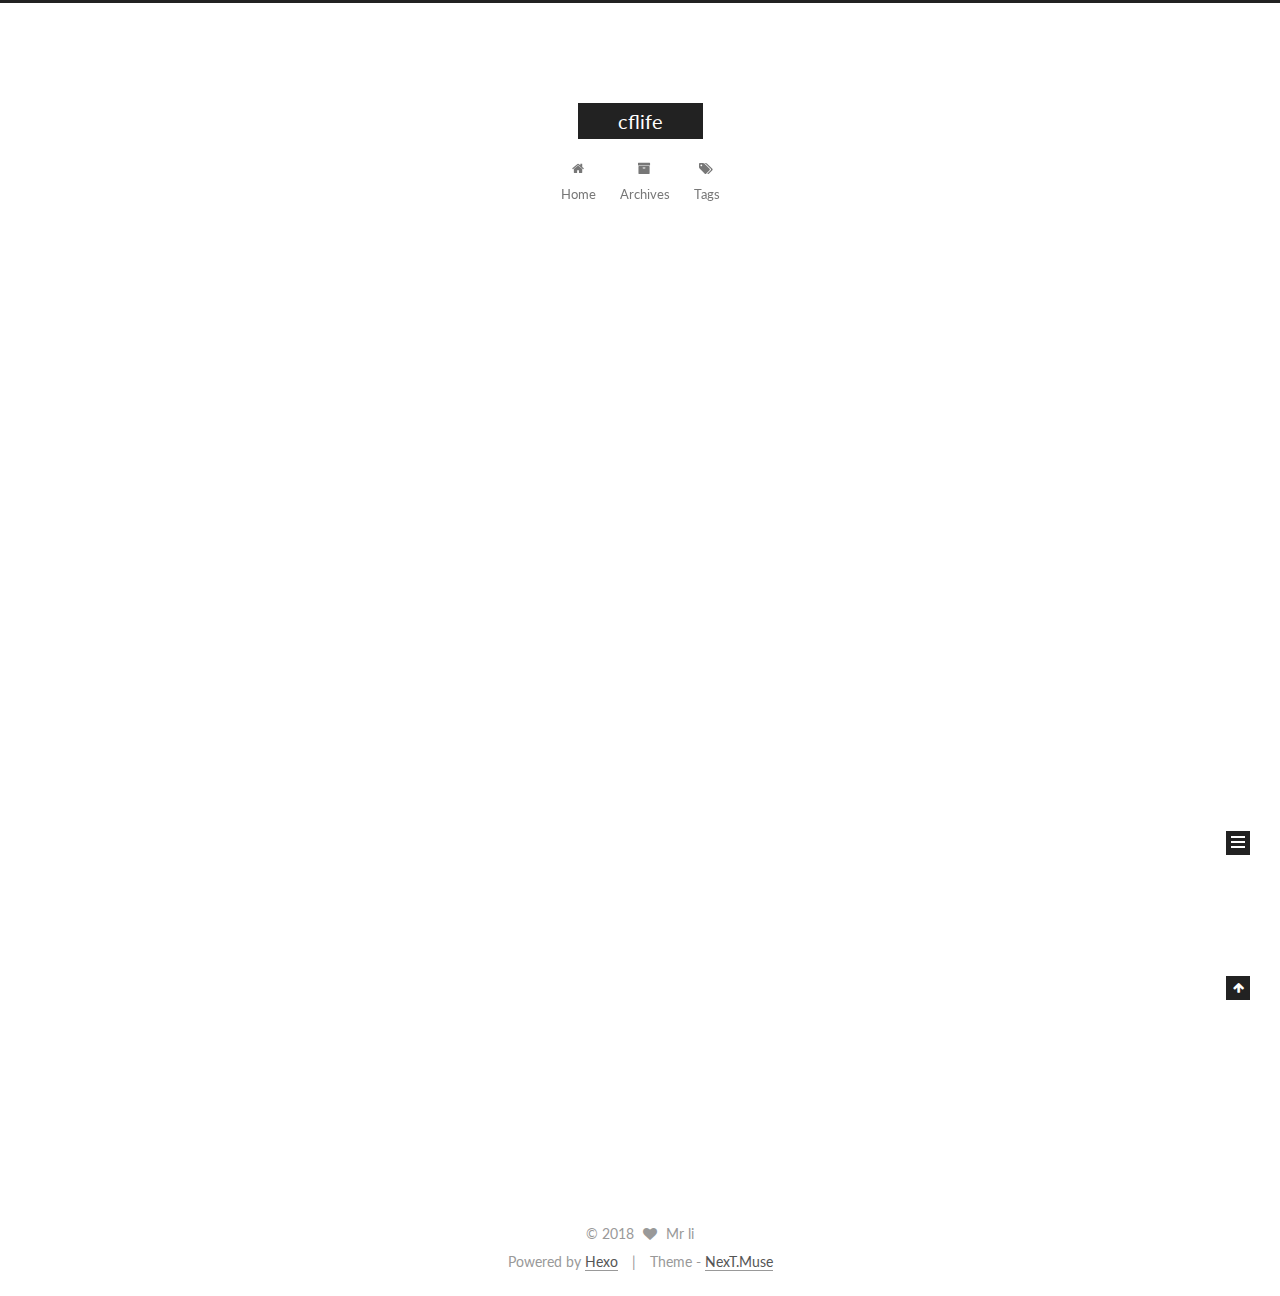
==== commit 42a18f9b: "Site updated: 2018-05-24 17:25:56" ====
--- a/index.html
+++ b/index.html
@@ -291,7 +291,7 @@
               
                 <span class="post-meta-item-text">Posted on</span>
               
-              <time title="Post created" itemprop="dateCreated datePublished" datetime="2018-05-24T17:16:05+08:00">
+              <time title="Post created" itemprop="dateCreated datePublished" datetime="2018-05-24T17:25:36+08:00">
                 2018-05-24
               </time>
             
@@ -353,7 +353,7 @@
       
         
           
-            <p>写点啥呢，没什么可写的。还有一分钟下班了！<br><img src="/2018/05/24/hello-world/myblog1/blog_header1.jpg" alt="菜菜"></p>
+            <p>写点啥呢，没什么可写的。还有一分钟下班了！</p>
 
           
         
@@ -589,7 +589,7 @@
             
             <div class="site-state-item site-state-categories">
               
-                <span class="site-state-item-count">3</span>
+                <span class="site-state-item-count">2</span>
                 <span class="site-state-item-name">categories</span>
               
             </div>
@@ -600,7 +600,7 @@
             
             <div class="site-state-item site-state-tags">
               
-                <span class="site-state-item-count">3</span>
+                <span class="site-state-item-count">1</span>
                 <span class="site-state-item-name">tags</span>
               
             </div>
--- a/css/main.css
+++ b/css/main.css
@@ -1807,7 +1807,7 @@
   width: 4px;
   height: 4px;
   border-radius: 50%;
-  background: #1303ff;
+  background: #4f4b70;
 }
 .links-of-blogroll {
   font-size: 13px;
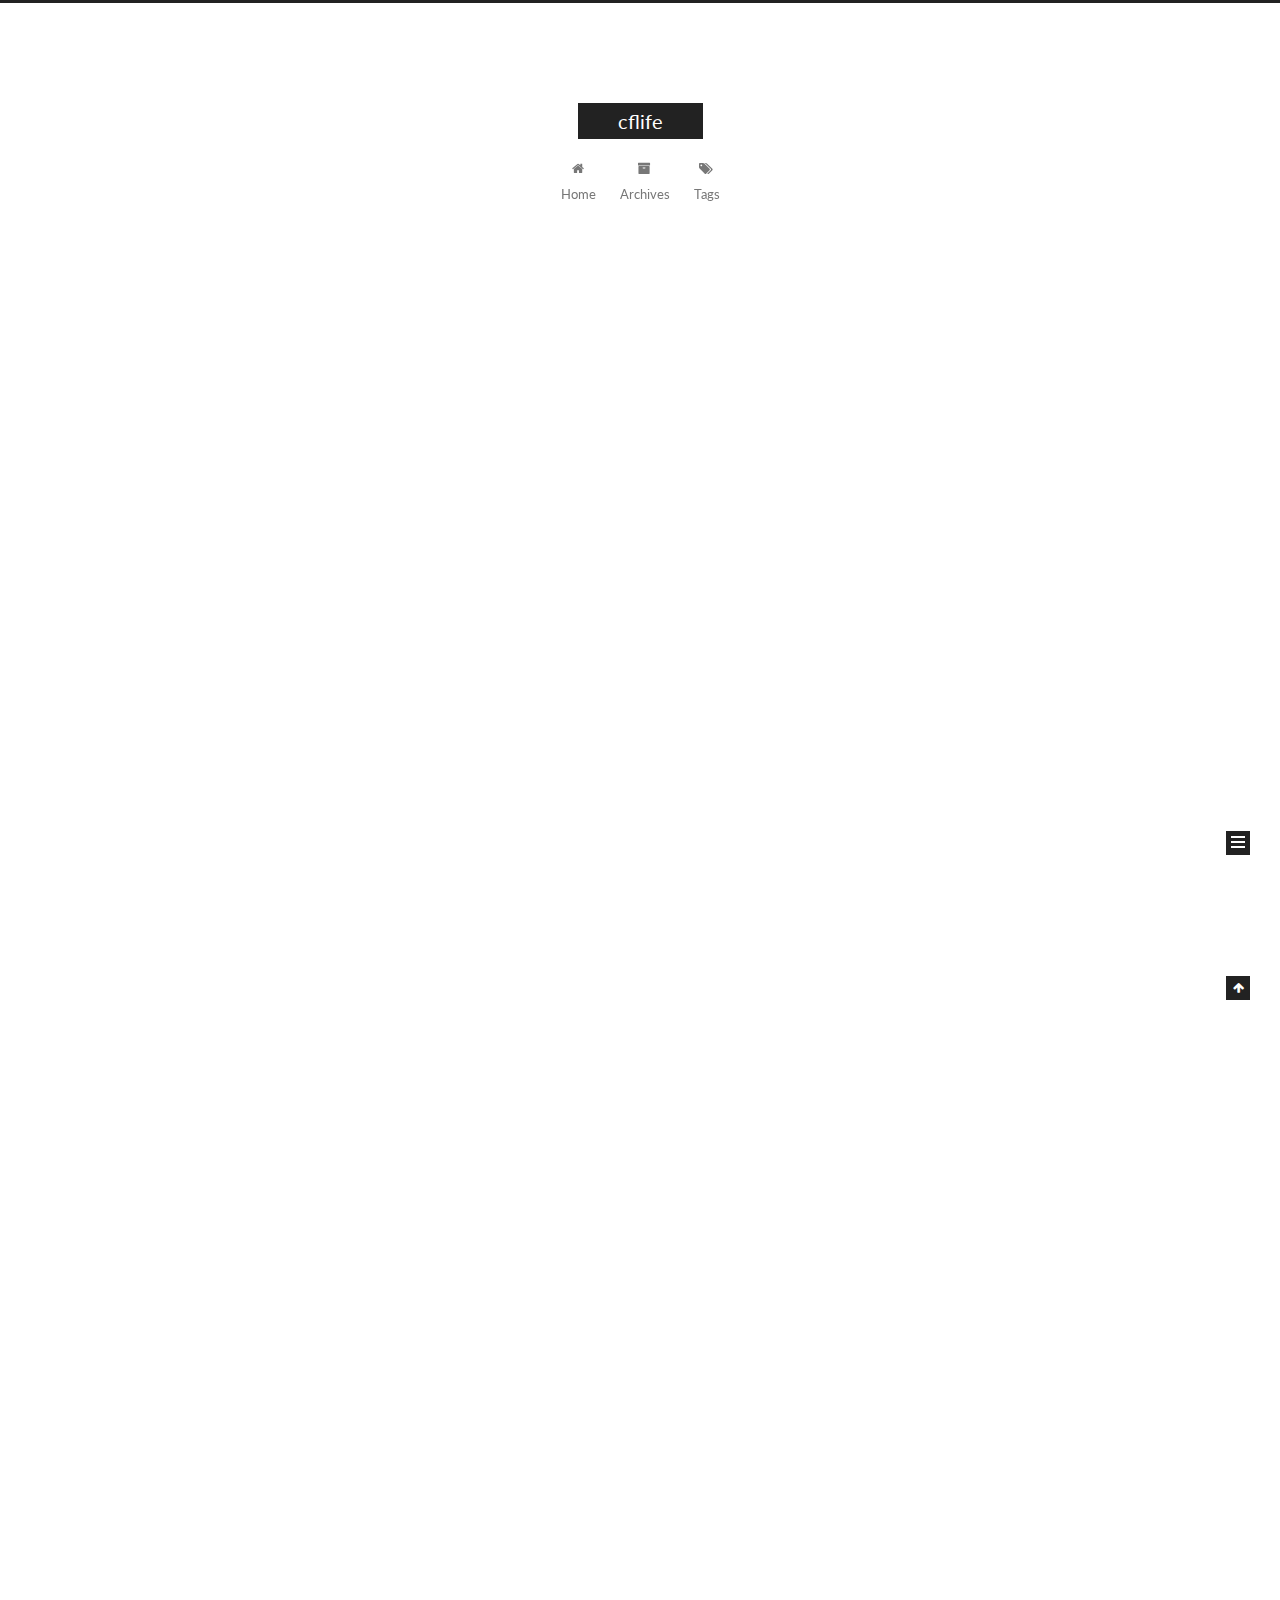
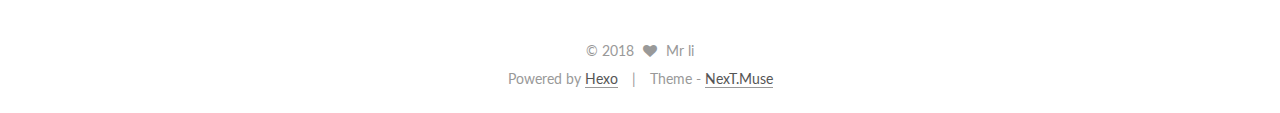
==== commit f5413428: "Site updated: 2018-05-24 17:30:33" ====
--- a/index.html
+++ b/index.html
@@ -291,7 +291,7 @@
               
                 <span class="post-meta-item-text">Posted on</span>
               
-              <time title="Post created" itemprop="dateCreated datePublished" datetime="2018-05-24T17:25:36+08:00">
+              <time title="Post created" itemprop="dateCreated datePublished" datetime="2018-05-24T17:30:07+08:00">
                 2018-05-24
               </time>
             
@@ -354,6 +354,7 @@
         
           
             <p>写点啥呢，没什么可写的。还有一分钟下班了！</p>
+<p><img src="/2018/05/24/hello-world/blog_header1.jpg" alt="菜菜"></p>
 
           
         
--- a/css/main.css
+++ b/css/main.css
@@ -1807,7 +1807,7 @@
   width: 4px;
   height: 4px;
   border-radius: 50%;
-  background: #4f4b70;
+  background: #ec6303;
 }
 .links-of-blogroll {
   font-size: 13px;
